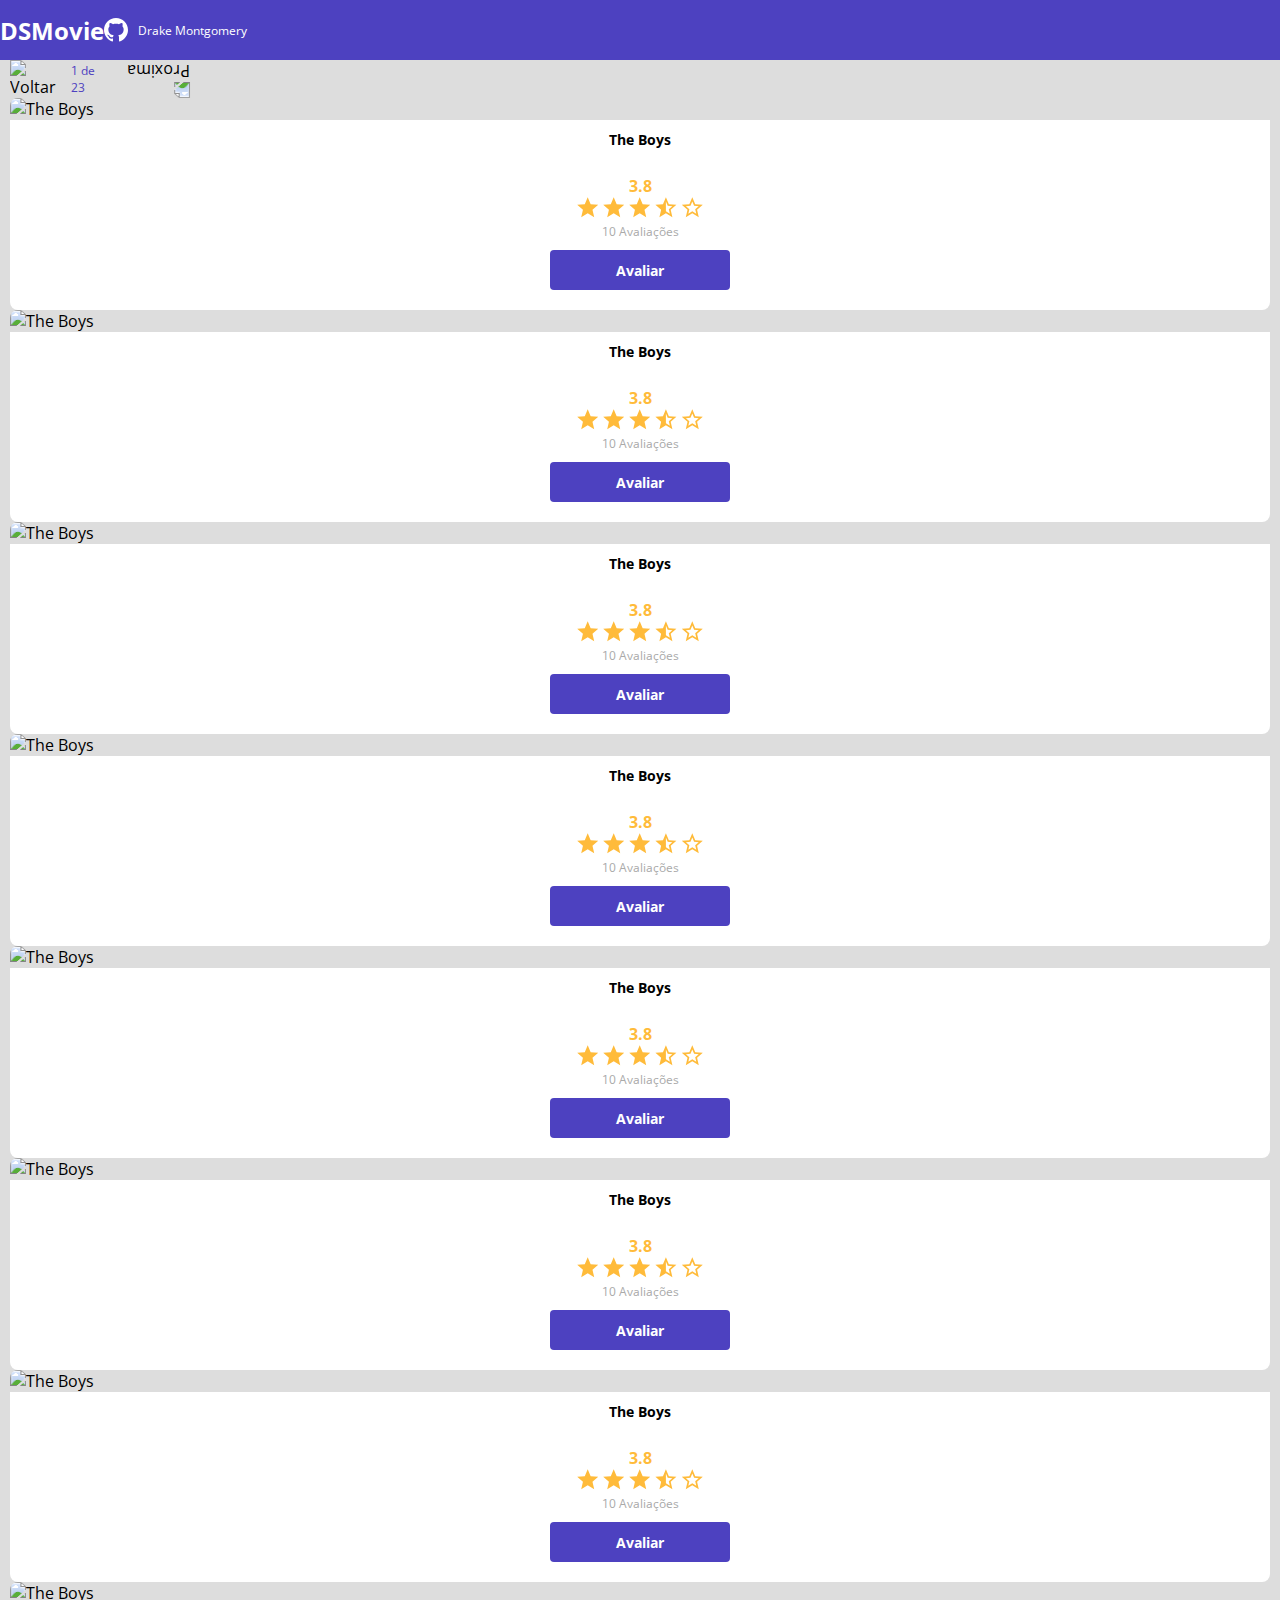
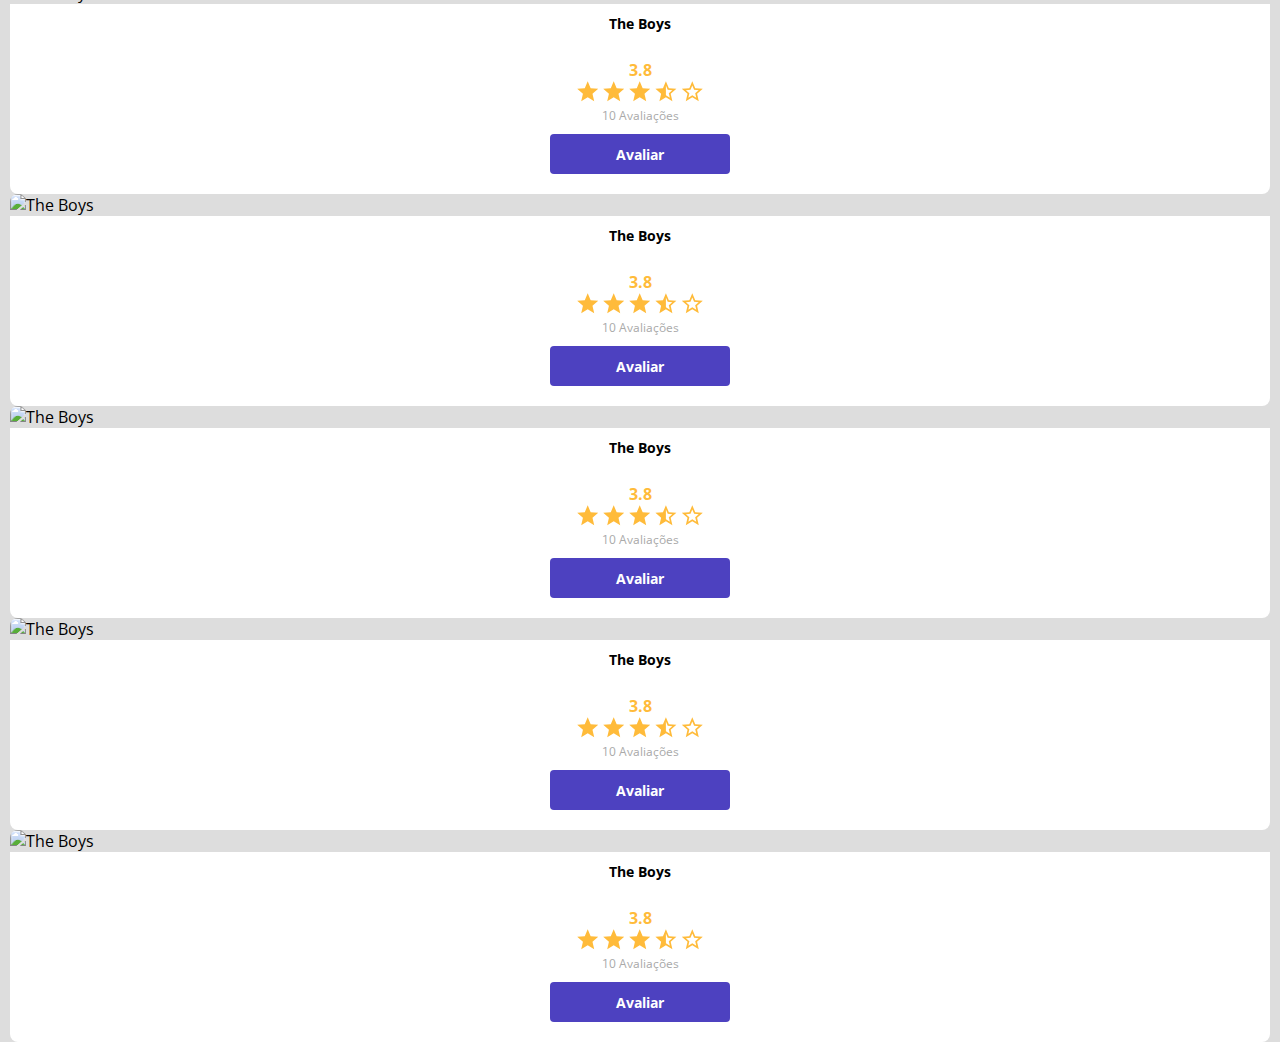
==== Index.html @ 647ed6e9 "Inicial Commit" ====
<!DOCTYPE html>
<html lang="pt-br">

<head>
    <meta charset="UTF-8">
    <meta http-equiv="X-UA-Compatible" content="IE=edge">
    <meta name="viewport" content="width=device-width, initial-scale=1.0">
    <link href="https://cdn.jsdelivr.net/npm/bootstrap@5.1.3/dist/css/bootstrap.min.css" rel="stylesheet"
        integrity="sha384-1BmE4kWBq78iYhFldvKuhfTAU6auU8tT94WrHftjDbrCEXSU1oBoqyl2QvZ6jIW3" crossorigin="anonymous">
    <link rel="stylesheet" href="styles.css" />
    <title>Catalogo de Filmes</title>
</head>

<body>
    <header>
        <nav class="container">
            <h1>DSMovie</h1>
            <div class="dsmovie-contact-container">
                <img src="img/Vector.svg" alt="Github icon" />
                <a href="https://github.com/Drake-Montgomery">Drake Montgomery</a>
            </div>
        </nav>
    </header>

    <main>
        <section id="dsmovie-card-list" class="container">
            <div class="dsmovie-pagination-container">
                <div class="dsmovie-pagination-box">
                    <bottom disable>
                        <img src="" alt="Voltar" />
                    </bottom>
                    <p>1 de 23</p>
                    <bottom>
                        <img src="" alt="Proxima" class="dsmovie-flip-horizontal">
                    </bottom>
                </div>
            </div>

            <div class="row">

                <div class="col-sm-6 col-lg-4 col-x1-3 mb-3">
                    <div class="dsmovie-card">
                        <img src="https://www.themoviedb.org/t/p/w533_and_h300_bestv2/mGVrXeIjyecj6TKmwPVpHlscEmw.jpg"
                            alt="The Boys" />
                        <div class="dsmovie-card-description">
                            <h3>The Boys</h3>
                            <div class="dsmovie-card-description-bottom">
                                <h4>3.8</h4>
                                <div>
                                    <img src="img/Full-star.svg" alt="full-star">
                                    <img src="img/Full-star.svg" alt="full-star">
                                    <img src="img/Full-star.svg" alt="full-star">
                                    <img src="img/Half-star.svg" alt="half-star">
                                    <img src="img/empty-star.svg" alt="empty-star">
                                </div>
                                <p>10 Avaliações</p>
                                <a class="dsmovie-btn" href="form.html">Avaliar</a>
                            </div>
                        </div>
                    </div>
                </div>
                
                <div class="col-sm-6 col-lg-4 col-x1-3 mb-3">
                    <div class="dsmovie-card">
                        <img src="https://www.themoviedb.org/t/p/w533_and_h300_bestv2/mGVrXeIjyecj6TKmwPVpHlscEmw.jpg"
                            alt="The Boys" />
                        <div class="dsmovie-card-description">
                            <h3>The Boys</h3>
                            <div class="dsmovie-card-description-bottom">
                                <h4>3.8</h4>
                                <div>
                                    <img src="img/Full-star.svg" alt="full-star">
                                    <img src="img/Full-star.svg" alt="full-star">
                                    <img src="img/Full-star.svg" alt="full-star">
                                    <img src="img/Half-star.svg" alt="half-star">
                                    <img src="img/empty-star.svg" alt="empty-star">
                                </div>
                                <p>10 Avaliações</p>
                                <a class="dsmovie-btn" href="form.html">Avaliar</a>
                            </div>
                        </div>
                    </div>
                </div>

                <div class="col-sm-6 col-lg-4 col-x1-3 mb-3">
                    <div class="dsmovie-card">
                        <img src="https://www.themoviedb.org/t/p/w533_and_h300_bestv2/mGVrXeIjyecj6TKmwPVpHlscEmw.jpg"
                            alt="The Boys" />
                        <div class="dsmovie-card-description">
                            <h3>The Boys</h3>
                            <div class="dsmovie-card-description-bottom">
                                <h4>3.8</h4>
                                <div>
                                    <img src="img/Full-star.svg" alt="full-star">
                                    <img src="img/Full-star.svg" alt="full-star">
                                    <img src="img/Full-star.svg" alt="full-star">
                                    <img src="img/Half-star.svg" alt="half-star">
                                    <img src="img/empty-star.svg" alt="empty-star">
                                </div>
                                <p>10 Avaliações</p>
                                <a class="dsmovie-btn" href="form.html">Avaliar</a>
                            </div>
                        </div>
                    </div>
                </div>

                <div class="col-sm-6 col-lg-4 col-x1-3 mb-3">
                    <div class="dsmovie-card">
                        <img src="https://www.themoviedb.org/t/p/w533_and_h300_bestv2/mGVrXeIjyecj6TKmwPVpHlscEmw.jpg"
                            alt="The Boys" />
                        <div class="dsmovie-card-description">
                            <h3>The Boys</h3>
                            <div class="dsmovie-card-description-bottom">
                                <h4>3.8</h4>
                                <div>
                                    <img src="img/Full-star.svg" alt="full-star">
                                    <img src="img/Full-star.svg" alt="full-star">
                                    <img src="img/Full-star.svg" alt="full-star">
                                    <img src="img/Half-star.svg" alt="half-star">
                                    <img src="img/empty-star.svg" alt="empty-star">
                                </div>
                                <p>10 Avaliações</p>
                                <a class="dsmovie-btn" href="form.html">Avaliar</a>
                            </div>
                        </div>
                    </div>
                </div>

                <div class="col-sm-6 col-lg-4 col-x1-3 mb-3">
                    <div class="dsmovie-card">
                        <img src="https://www.themoviedb.org/t/p/w533_and_h300_bestv2/mGVrXeIjyecj6TKmwPVpHlscEmw.jpg"
                            alt="The Boys" />
                        <div class="dsmovie-card-description">
                            <h3>The Boys</h3>
                            <div class="dsmovie-card-description-bottom">
                                <h4>3.8</h4>
                                <div>
                                    <img src="img/Full-star.svg" alt="full-star">
                                    <img src="img/Full-star.svg" alt="full-star">
                                    <img src="img/Full-star.svg" alt="full-star">
                                    <img src="img/Half-star.svg" alt="half-star">
                                    <img src="img/empty-star.svg" alt="empty-star">
                                </div>
                                <p>10 Avaliações</p>
                                <a class="dsmovie-btn" href="form.html">Avaliar</a>
                            </div>
                        </div>
                    </div>
                </div>

                <div class="col-sm-6 col-lg-4 col-x1-3 mb-3">
                    <div class="dsmovie-card">
                        <img src="https://www.themoviedb.org/t/p/w533_and_h300_bestv2/mGVrXeIjyecj6TKmwPVpHlscEmw.jpg"
                            alt="The Boys" />
                        <div class="dsmovie-card-description">
                            <h3>The Boys</h3>
                            <div class="dsmovie-card-description-bottom">
                                <h4>3.8</h4>
                                <div>
                                    <img src="img/Full-star.svg" alt="full-star">
                                    <img src="img/Full-star.svg" alt="full-star">
                                    <img src="img/Full-star.svg" alt="full-star">
                                    <img src="img/Half-star.svg" alt="half-star">
                                    <img src="img/empty-star.svg" alt="empty-star">
                                </div>
                                <p>10 Avaliações</p>
                                <a class="dsmovie-btn" href="form.html">Avaliar</a>
                            </div>
                        </div>
                    </div>
                </div>

                <div class="col-sm-6 col-lg-4 col-x1-3 mb-3">
                    <div class="dsmovie-card">
                        <img src="https://www.themoviedb.org/t/p/w533_and_h300_bestv2/mGVrXeIjyecj6TKmwPVpHlscEmw.jpg"
                            alt="The Boys" />
                        <div class="dsmovie-card-description">
                            <h3>The Boys</h3>
                            <div class="dsmovie-card-description-bottom">
                                <h4>3.8</h4>
                                <div>
                                    <img src="img/Full-star.svg" alt="full-star">
                                    <img src="img/Full-star.svg" alt="full-star">
                                    <img src="img/Full-star.svg" alt="full-star">
                                    <img src="img/Half-star.svg" alt="half-star">
                                    <img src="img/empty-star.svg" alt="empty-star">
                                </div>
                                <p>10 Avaliações</p>
                                <a class="dsmovie-btn" href="form.html">Avaliar</a>
                            </div>
                        </div>
                    </div>
                </div>

                <div class="col-sm-6 col-lg-4 col-x1-3 mb-3">
                    <div class="dsmovie-card">
                        <img src="https://www.themoviedb.org/t/p/w533_and_h300_bestv2/mGVrXeIjyecj6TKmwPVpHlscEmw.jpg"
                            alt="The Boys" />
                        <div class="dsmovie-card-description">
                            <h3>The Boys</h3>
                            <div class="dsmovie-card-description-bottom">
                                <h4>3.8</h4>
                                <div>
                                    <img src="img/Full-star.svg" alt="full-star">
                                    <img src="img/Full-star.svg" alt="full-star">
                                    <img src="img/Full-star.svg" alt="full-star">
                                    <img src="img/Half-star.svg" alt="half-star">
                                    <img src="img/empty-star.svg" alt="empty-star">
                                </div>
                                <p>10 Avaliações</p>
                                <a class="dsmovie-btn" href="form.html">Avaliar</a>
                            </div>
                        </div>
                    </div>
                </div>

                <div class="col-sm-6 col-lg-4 col-x1-3 mb-3">
                    <div class="dsmovie-card">
                        <img src="https://www.themoviedb.org/t/p/w533_and_h300_bestv2/mGVrXeIjyecj6TKmwPVpHlscEmw.jpg"
                            alt="The Boys" />
                        <div class="dsmovie-card-description">
                            <h3>The Boys</h3>
                            <div class="dsmovie-card-description-bottom">
                                <h4>3.8</h4>
                                <div>
                                    <img src="img/Full-star.svg" alt="full-star">
                                    <img src="img/Full-star.svg" alt="full-star">
                                    <img src="img/Full-star.svg" alt="full-star">
                                    <img src="img/Half-star.svg" alt="half-star">
                                    <img src="img/empty-star.svg" alt="empty-star">
                                </div>
                                <p>10 Avaliações</p>
                                <a class="dsmovie-btn" href="form.html">Avaliar</a>
                            </div>
                        </div>
                    </div>
                </div>

                <div class="col-sm-6 col-lg-4 col-x1-3 mb-3">
                    <div class="dsmovie-card">
                        <img src="https://www.themoviedb.org/t/p/w533_and_h300_bestv2/mGVrXeIjyecj6TKmwPVpHlscEmw.jpg"
                            alt="The Boys" />
                        <div class="dsmovie-card-description">
                            <h3>The Boys</h3>
                            <div class="dsmovie-card-description-bottom">
                                <h4>3.8</h4>
                                <div>
                                    <img src="img/Full-star.svg" alt="full-star">
                                    <img src="img/Full-star.svg" alt="full-star">
                                    <img src="img/Full-star.svg" alt="full-star">
                                    <img src="img/Half-star.svg" alt="half-star">
                                    <img src="img/empty-star.svg" alt="empty-star">
                                </div>
                                <p>10 Avaliações</p>
                                <a class="dsmovie-btn" href="form.html">Avaliar</a>
                            </div>
                        </div>
                    </div>
                </div>

                <div class="col-sm-6 col-lg-4 col-x1-3 mb-3">
                    <div class="dsmovie-card">
                        <img src="https://www.themoviedb.org/t/p/w533_and_h300_bestv2/mGVrXeIjyecj6TKmwPVpHlscEmw.jpg"
                            alt="The Boys" />
                        <div class="dsmovie-card-description">
                            <h3>The Boys</h3>
                            <div class="dsmovie-card-description-bottom">
                                <h4>3.8</h4>
                                <div>
                                    <img src="img/Full-star.svg" alt="full-star">
                                    <img src="img/Full-star.svg" alt="full-star">
                                    <img src="img/Full-star.svg" alt="full-star">
                                    <img src="img/Half-star.svg" alt="half-star">
                                    <img src="img/empty-star.svg" alt="empty-star">
                                </div>
                                <p>10 Avaliações</p>
                                <a class="dsmovie-btn" href="form.html">Avaliar</a>
                            </div>
                        </div>
                    </div>
                </div>

                <div class="col-sm-6 col-lg-4 col-x1-3 mb-3">
                    <div class="dsmovie-card">
                        <img src="https://www.themoviedb.org/t/p/w533_and_h300_bestv2/mGVrXeIjyecj6TKmwPVpHlscEmw.jpg"
                            alt="The Boys" />
                        <div class="dsmovie-card-description">
                            <h3>The Boys</h3>
                            <div class="dsmovie-card-description-bottom">
                                <h4>3.8</h4>
                                <div>
                                    <img src="img/Full-star.svg" alt="full-star">
                                    <img src="img/Full-star.svg" alt="full-star">
                                    <img src="img/Full-star.svg" alt="full-star">
                                    <img src="img/Half-star.svg" alt="half-star">
                                    <img src="img/empty-star.svg" alt="empty-star">
                                </div>
                                <p>10 Avaliações</p>
                                <a class="dsmovie-btn" href="form.html">Avaliar</a>
                            </div>
                        </div>
                    </div>
                </div>

            </div>
        </section>
    </main>
</body>

</html>

<!-- <!DOCTYPE html>
<html lang="pt-br">

<head>
    <meta charset="UTF-8">
    <meta http-equiv="X-UA-Compatible" content="IE=edge">
    <meta name="viewport" content="width=device-width, initial-scale=1.0">
    <title>OldMovies</title>

    <link href="https://cdn.jsdelivr.net/npm/bootstrap@5.0.2/dist/css/bootstrap.min.css" rel="stylesheet"
        integrity="sha384-EVSTQN3/azprG1Anm3QDgpJLIm9Nao0Yz1ztcQTwFspd3yD65VohhpuuCOmLASjC" crossorigin="anonymous">
    <link rel="stylesheet" href="styles.css">
</head>

<body>
    <header>
        <nav class="container">
            <h1>OldMovies</h1>
            <div class="oldmovie-contact-container">
                <img src="img/GitHubb.svg" alt="github">
                <a href="https://github.com/Lohanedv/OldMovies">/Lohanedv</a>
            </div>
        </nav>
    </header>
    <main>
        <section id="oldmovie-card-list" class="container">
            <div class="oldmovie-pagination-container">
                <div class = "oldmovie-pagination-box"> 
                    <button disabled="disabled"><img src="img/left-gray.svg" alt="Voltar"></button>
                    <p>1 de 23</p>
                    <button><img src="img/right.svg" alt="ir á frente"></button>  

                </div>
            </div>
            <div class="row">

                <div class="col-sm-6 col-lg-4 col-xl-3 mb-3">
                    <div class="oldmovie-card">
                        <img src="https://www.themoviedb.org/t/p/w533_and_h300_bestv2/tJRToZBfb52NhF6SMGAe0bWQc6z.jpg"
                            alt="Sociedade dos Poetas Mortos">
                        <div class="oldmovie-card-description">
                            <h3>Sociedade dos Poetas Mortos - 1989</h3>

                            <div class="oldmovie-card-description-bottom">
                                <h4>5.0</h4>
                                <div>
                                    <img src="img/Full-star.svg" alt="Star">
                                    <img src="img/Full-star.svg" alt="Star">
                                    <img src="img/Full-star.svg" alt="Star">
                                    <img src="img/Full-star.svg" alt="Star">
                                    <img src="img/Full-star.svg" alt="Star">
                                </div>
                                <p>100000 Avaliações</p>
                                <a class="oldmovie-btn" href="form.html">Avaliar</a>
                            </div>
                        </div>
                    </div>
                </div>
                <div class="col-sm-6 col-lg-4 col-xl-3 mb-3">
                    <div class="oldmovie-card">
                        <img src="https://www.themoviedb.org/t/p/w533_and_h300_bestv2/qdIMHd4sEfJSckfVJfKQvisL02a.jpg"
                            alt="Forest Gump">
                        <div class="oldmovie-card-description">
                            <h3>Forest Gump - O Contador de Históriad - 1994</h3>

                            <div class="oldmovie-card-description-bottom">
                                <h4>4.9</h4>
                                <div>
                                    <img src="img/Full-star.svg" alt="Star">
                                    <img src="img/Full-star.svg" alt="Star">
                                    <img src="img/Full-star.svg" alt="Star">
                                    <img src="img/Full-star.svg" alt="Star">
                                    <img src="img/Full-star.svg" alt="Star">
                                </div>
                                <p>876 Avaliações</p>
                                <a class="oldmovie-btn" href="form.html">Avaliar</a>
                            </div>
                        </div>
                    </div>
                </div>
                <div class="col-sm-6 col-lg-4 col-xl-3 mb-3">
                    <div class="oldmovie-card">
                        <img src="https://www.themoviedb.org/t/p/w533_and_h300_bestv2/l6hQWH9eDksNJNiXWYRkWqikOdu.jpg"
                            alt="Á Espera de um Milagre">
                        <div class="oldmovie-card-description">
                            <h3>Á Espera de um Milagre - 1999</h3>

                            <div class="oldmovie-card-description-bottom">
                                <h4>4.8</h4>
                                <div>
                                    <img src="img/Full-star.svg" alt="Star">
                                    <img src="img/Full-star.svg" alt="Star">
                                    <img src="img/Full-star.svg" alt="Star">
                                    <img src="img/Full-star.svg" alt="Star">
                                    <img src="img/Full-star.svg" alt="Star">
                                </div>
                                <p>10293 Avaliações</p>
                                <a class="oldmovie-btn" href="form.html">Avaliar</a>
                            </div>
                        </div>
                    </div>
                </div>

                <div class="col-sm-6 col-lg-4 col-xl-3 mb-3">
                    <div class="oldmovie-card">
                        <img src="https://www.themoviedb.org/t/p/w533_and_h300_bestv2/wPU78OPN4BYEgWYdXyg0phMee64.jpg"
                            alt="UM sonho de liberdade">
                        <div class="oldmovie-card-description">
                            <h3>Um sonho de liberdade - 1994</h3>

                            <div class="oldmovie-card-description-bottom">
                                <h4>4.8</h4>
                                <div>
                                    <img src="img/star-full.svg" alt="Star">
                                    <img src="img/star-full.svg" alt="Star">
                                    <img src="img/star-full.svg" alt="Star">
                                    <img src="img/star-half.svg" alt="Star">
                                    <img src="img/star-empty.svg" alt="Star">
                                </div>
                                <p>80 Avaliações</p>
                                <a class="oldmovie-btn" href="form.html">Avaliar</a>
                            </div>

                        </div>
                    </div>
                </div>
                <div class="col-sm-6 col-lg-4 col-xl-3 mb-3">
                    <div class="oldmovie-card">
                        <img src="https://www.themoviedb.org/t/p/w533_and_h300_bestv2/rvRGFevvZK48onX0PYI1eQLbuJd.jpg"
                            alt="Os Imperdoáveis">
                        <div class="oldmovie-card-description">
                            <h3>Os Imperdoáveis - 1992</h3>

                            <div class="oldmovie-card-description-bottom">
                                <h4>4.5</h4>
                                <div>
                                    <img src="img/star-full.svg" alt="Star">
                                    <img src="img/star-full.svg" alt="Star">
                                    <img src="img/star-full.svg" alt="Star">
                                    <img src="img/star-half.svg" alt="Star">
                                    <img src="img/star-empty.svg" alt="Star">
                                </div>
                                <p>329 Avaliações</p>
                                <a class="oldmovie-btn" href="form.html">Avaliar</a>
                            </div>
                        </div>
                    </div>
                </div>

                <div class="col-sm-6 col-lg-4 col-xl-3 mb-3">
                    <div class="oldmovie-card">
                        <img src="https://www.themoviedb.org/t/p/w533_and_h300_bestv2/loRmRzQXZeqG78TqZuyvSlEQfZb.jpg"
                            alt="A Lista de Schindler">
                        <div class="oldmovie-card-description">
                            <h3>A Lista de Schindler - 1993</h3>

                            <div class="oldmovie-card-description-bottom">
                                <h4>4.2</h4>
                                <div>
                                    <img src="img/star-full.svg" alt="Star">
                                    <img src="img/star-full.svg" alt="Star">
                                    <img src="img/star-full.svg" alt="Star">
                                    <img src="img/star-half.svg" alt="Star">
                                    <img src="img/star-empty.svg" alt="Star">
                                </div>
                                <p>1000 Avaliações</p>
                                <a class="oldmovie-btn" href="form.html">Avaliar</a>
                            </div>

                        </div>
                    </div>
                </div>
                <div class="col-sm-6 col-lg-4 col-xl-3 mb-3">
                    <div class="oldmovie-card">
                        <img src="https://www.themoviedb.org/t/p/w533_and_h300_bestv2/dMZxEdrWIzUmUoOz2zvmFuutbj7.jpg"
                            alt="Guerra nas Estrelas">
                        <div class="oldmovie-card-description">
                            <h3>Star Wars: O Império Contra-Ataca - 1980</h3>

                            <div class="oldmovie-card-description-bottom">
                                <h4>3.9</h4>
                                <div>
                                    <img src="img/star-full.svg" alt="Star">
                                    <img src="img/star-full.svg" alt="Star">
                                    <img src="img/star-half.svg" alt="Star">
                                    <img src="img/star-empty.svg" alt="Star">
                                    <img src="img/star-empty.svg" alt="Star">
                                </div>
                                <p>9999 Avaliações</p>
                                <a class="oldmovie-btn" href="form.html">Avaliar</a>
                            </div>
                        </div>
                    </div>
                </div>
                <div class="col-sm-6 col-lg-4 col-xl-3 mb-3">
                    <div class="oldmovie-card">
                        <img src="https://www.themoviedb.org/t/p/w533_and_h300_bestv2/rr7E0NoGKxvbkb89eR1GwfoYjpA.jpg"
                            alt="Clube da Luta">
                        <div class="oldmovie-card-description">
                            <h3>Clube da Luta - 1999</h3>

                            <div class="oldmovie-card-description-bottom">
                                <h4>3.8</h4>
                                <div>
                                    <img src="img/star-full.svg" alt="Star">
                                    <img src="img/star-full.svg" alt="Star">
                                    <img src="img/star-half.svg" alt="Star">
                                    <img src="img/star-empty.svg" alt="Star">
                                    <img src="img/star-empty.svg" alt="Star">
                                </div>
                                <p>10000 Avaliações</p>
                                <a class="oldmovie-btn" href="form.html">Avaliar</a>
                            </div>
                        </div>
                    </div>
                </div>
                <div class="col-sm-6 col-lg-4 col-xl-3 mb-3">
                    <div class="oldmovie-card">
                        <img src="https://www.themoviedb.org/t/p/w533_and_h300_bestv2/6aNKD81RHR1DqUUa8kOZ1TBY1Lp.jpg"
                            alt="A Vida é Bela">
                        <div class="oldmovie-card-description">
                            <h3>A Vida é Bela - 1997</h3>

                            <div class="oldmovie-card-description-bottom">
                                <h4>3.8</h4>
                                <div>
                                    <img src="img/star-full.svg" alt="Star">
                                    <img src="img/star-full.svg" alt="Star">
                                    <img src="img/star-half.svg" alt="Star">
                                    <img src="img/star-empty.svg" alt="Star">
                                    <img src="img/star-empty.svg" alt="Star">
                                </div>
                                <p>632 Avaliações</p>
                                <a class="oldmovie-btn" href="form.html">Avaliar</a>
                            </div>
                        </div>
                    </div>
                </div>
                <div class="col-sm-6 col-lg-4 col-xl-3 mb-3">
                    <div class="oldmovie-card">
                        <img src="https://www.themoviedb.org/t/p/w533_and_h300_bestv2/zoVeIgKzGJzpdG6Gwnr7iOYfIMU.jpg"
                            alt="Cinema Paradiso">
                        <div class="oldmovie-card-description">
                            <h3>Cinema Paradiso - 1988</h3>

                            <div class="oldmovie-card-description-bottom">
                                <h4>3.8</h4>
                                <div>
                                    <img src="img/star-full.svg" alt="Star">
                                    <img src="img/star-full.svg" alt="Star">
                                    <img src="img/star-half.svg" alt="Star">
                                    <img src="img/star-empty.svg" alt="Star">
                                    <img src="img/star-empty.svg" alt="Star">
                                </div>
                                <p>482 Avaliações</p>
                                <a class="oldmovie-btn" href="form.html">Avaliar</a>
                            </div>
                        </div>
                    </div>
                </div> 
                <div class="col-sm-6 col-lg-4 col-xl-3 mb-3">
                    <div class="oldmovie-card">
                        <img src="https://www.themoviedb.org/t/p/w533_and_h300_bestv2/3KwAmIKMaDcBMonF5wmyNTL0SR6.jpg"
                            alt="Um estranho no ninho">
                        <div class="oldmovie-card-description">
                            <h3>Um estranho no ninho - 1975</h3>

                            <div class="oldmovie-card-description-bottom">
                                <h4>3.1</h4>
                                <div>
                                    <img src="img/star-full.svg" alt="Star">
                                    <img src="img/star-half.svg" alt="Star">
                                    <img src="img/star-empty.svg" alt="Star">
                                    <img src="img/star-empty.svg" alt="Star">
                                    <img src="img/star-empty.svg" alt="Star">
                                </div>
                                <p>387 Avaliações</p>
                                <a class="oldmovie-btn" href="form.html">Avaliar</a>
                            </div>
                        </div>
                    </div>
                </div>
                <div class="col-sm-6 col-lg-4 col-xl-3 mb-3">
                    <div class="oldmovie-card">
                        <img src="https://www.themoviedb.org/t/p/w533_and_h300_bestv2/6yrbWzzrPp7pwz6zHdifspJk8t3.jpg"
                            alt="Stalker">
                        <div class="oldmovie-card-description">
                            <h3>Stalker - 1979</h3>

                            <div class="oldmovie-card-description-bottom">
                                <h4>3.1</h4>
                                <div>
                                    <img src="img/star-full.svg" alt="Star">
                                    <img src="img/star-half.svg" alt="Star">
                                    <img src="img/star-empty.svg" alt="Star">
                                    <img src="img/star-empty.svg" alt="Star">
                                    <img src="img/star-empty.svg" alt="Star">
                                </div>
                                <p>200 Avaliações</p>
                                <a class="oldmovie-btn" href="form.html">Avaliar</a>
                            </div>
                        </div>
                    </div>
                </div>    
            </div>
        </section>
    </main>
    </div>
</body>

</html>
---- styles.css ----
@import url('https://fonts.googleapis.com/css2?family=Open+Sans:wght@300;400;700&display=swap');

:root {
    --bg-gray: #ddd;
    --text-gray: #4a4a4a;
    --color-primary: #4D41C0;
    --white: #fff;
    --text-light-gray: #aaa;
    --star-yellow: #FFBB3A;
}

* {
    margin: 0;
    font-family: 'Open Sans', sans-serif;
    box-sizing: border-box;
}

h1, h2, h3, h4, h5, h6 {
    margin: 0;
}

html, body {
    background: var(--bg-gray);
}

header {
    background-color: var(--color-primary);
    color: var(--white);
    height:60px;
    display: flex;
    align-items: center;
}

nav {
    display: flex;
    align-items: center;
    justify-content:space-between;
}

nav h1 {
    font-size: 24px;
    font-weight: 700;
}

nav a {
    font-size: 12px;
    font-weight: 400;
}

a, a:hover {
    text-decoration: none;
    color: unset;
}

.dsmovie-contact-container {
    display: flex;
    align-items: center;
}

.dsmovie-contact-container img {
    margin-right: 10px;
}

#dsmovie-card-list {
    padding : 0 10px;
}

.dsmovie-card {
    width: 100%;
}

.dsmovie-card img {
    width: 100%;
    border-radius: 8px 8px 0 0;
}

.dsmovie-card-description {
    background-color: var(--white);
    padding: 10px 20px 20px 20px;
    display: flex;
    flex-direction: column;
    align-items: center;
    justify-content: space-between;
    border-radius: 0 0 8px 8px;
    height: 190px;
}

.dsmovie-card-description h3 {
    background-color: var(--white);
    font-size: 14px;
    font-weight: 700;
    margin-bottom: 10px;
    text-align: center;
}

.dsmovie-card-description-bottom {
    display: flex;
    flex-direction: column;
    align-items: center;
}

.dsmovie-card-description-bottom h4 {
    font-size: 16px;
    font-weight: 700;
    color: var(--star-yellow);
}

.dsmovie-card-description-bottom img {
    width: 22px;
}

.dsmovie-card-description p {
    font-size: 12px;
    font-weight: 400;
    color: var(--text-light-gray);
    margin-bottom: 10px;
}

.dsmovie-btn, .dsmovie-btn:hover {
    width: 180px;
    height: 40px;
    background-color: var(--color-primary);
    color: var(--white);
    font-size: 14px;
    font-weight: 700;
    display: flex;
    align-items: center;
    justify-content: center;
    border-radius: 4px;
    border: 0;
}

.dsmovie-form-container {
    padding: 40px 0;
    max-width: 480px;
}

.dsmovie-form-description{
    background-color: var(--white);
    padding: 20px;
    display: flex;
    flex-direction: column;
    align-items: center;
    border-radius: 0 0 8px 8px;
}

.dsmovie-form {
    width: 100%;
}

.dsmovie-form-description h3 {
    font-size: 13px;
    font-weight: 700;
    margin-bottom: 20px;
}

.dsmovie-form-group {
    margin-bottom: 20px;
}

.dsmovie-form-group-label {
    font-size: 12px;
    color: var(--text-light-gray);
}

.dsmovie-form-brn-container {
    height: 100px;
    display: flex;
    flex-direction: column;
    align-items: center;
    justify-content: space-between;
}

.dsmovie-pagination-box {
    width: 180px;
    display: flex;
    justify-content: space-between;
    align-items: center;
}

.dsmovie-pagination-box p {
    margin: 0;
    font-size: 12px;
    color: var(--color-primary);
    font-weight: 400;
}

.dsmovie-pagination-box button {
    width: 40px;
    height: 40px;
    border: 1px solid var(--color-primary);
    border-radius: 4px;
    background-color: var(--white);
    display: flex;
    justify-content: center;
    align-items: center;
}

.dsmovie-pagination-box butto img {
    filter: brightness(0) saturate(100%) invert(22%) sepia(29%) saturate(5247%) hue-rotate(235deg) brightness(101%) contrast(89%);
}

.dsmovie-pagination-box button:disabled {
    border: 1px solid var(--text-light-gray);
}

.dsmovie-pagination-box button:disabled img {
    filter: unset;
}

.dsmovie-flip-horizontal {
    transform: rotate(180deg);
}

/* meu Css acima */

/* Lohane's CSS abaixo */

/* @import url('https://fonts.googleapis.com/css2? family= Open+Sans:wght@300;400;700 & display=swap');

:root {
    --br-gray: #ddd;
    --color-primary: #4D41C0;
    --white: #fff;
    --text-gray: #4A4A4A;
    --text-light-gray: #aaa;
    --star-yellow: #ffbb3a;
}
* {
    box-sizing: border-box;
    font-family: 'Open Sans' , sans-serif;
}
html, body {
    background-color: var(--br-gray);
    
}
h1, h2, h3, h4m h5, h6 {
    margin: 0;
}
header {
    background-color: var(--color-primary);
    color: var(--white);
    height: 60px;
    display: flex;
    align-items: center;
}
nav {
    display:flex;
    align-items: center;
    justify-content: space-between;
}
nav h1{
    font-size: 24px;
    font-weight: 700;
}
nav a{
    font-size: 12px;
    font-weight: 400;
}
a, a:hover { 
    text-decoration: none;
    color: unset;
}
.oldmovie-contact-container {
    display: flex;
    align-items: center;
}
.oldmovie-contact-container img {
    margin-right: 10px;
}
#oldmovie-card-list{
    padding: 0 10px;
}
.oldmovie-card {
    width: 100%;
}
.oldmovie-card img {
    width: 100%;
    border-radius: 8px 8px 0 0;
}
.oldmovie-card-description {
    background-color: var(--white);
    padding: 10px 20px 10px 20px;
    display: flex;
    flex-direction: column;
    align-items: center;
    justify-content: space-between;
    border-radius: 0 0 8px 8px;
    height: 190px;
}
.oldmovie-card-description h3 {
    background-color: var(--white);
    font-size: 14px;
    font-weight: 700;
    margin-bottom: 10px;
    text-align: center;
}
.oldmovie-card-description-bottom {
    display:flex;
    flex-direction: column;
    align-items: center;
}
.oldmovie-card-description-bottom h4 {
    font-size:16px;
    font-weight: 700;
    color: var(--star-yellow);
}
.oldmovie-card-description-bottom p {
    font-size: 16px;
    font-weight: 400;
    color: var(--text-light-gray);
    margin-bottom: 10px;
}
.oldmovie-card-description-bottom img {
    width: 22px;
    
}
.oldmovie-btn, .oldmovie-btn:hover {
    width: 180px;
    height:40px;
    background-color: var(--color-primary);
    color: var(--white);
    font-size: 14px;
    font-weight: 700;
    display: flex;
    align-items: center;
    justify-content: center;
    border-radius: 4px;
    border: 0;
}
.oldmovie-form-container {

    padding: 40px 0;
    max-width: 480px;

}
.oldmovie-form-description{
    background-color: var(--white);
    padding: 20px;
    display: flex;
    flex-direction: column;
    align-items: center;
    border-radius: 0 0 8px 8px;

}
.oldmovie-form {
    width: 100%;
}
.oldmovie-form-description h3{
    font-size: 13px;
    font-weight: 700;
    margin-bottom: 20px;
}
.oldmovie-form-group{
    margin-bottom: 20px;
}
.oldmovie-form-group label{
    font-size:12px;
    color: var(--text-light-gray);
}
.oldmovie-form-btn-container{
    height:100px;
    display: flex;
    flex-direction: column;
    align-items: center;
    justify-content: space-between;
}
.oldmovie-pagination-container{
    padding: 15px 0;
    display: flex;
    justify-content: center;
}
.oldmovie-pagination-box{
    width: 180px;
    display: flex;
    justify-content: space-between;
    align-items: center;
}
.oldmovie-pagination-box p{
    margin: 0;
    font-size: 12px;
    font-weight: 400;
    color: var(--color-primary);
}
.oldmovie-pagination-box button{
    width: 40px;
    height: 40px;
    border: 1px solid var(--color-primary);
    border-radius: 4px;
    background-color: var(--white);
    display: flex;
    justify-content: center;
    align-items: center;
}
.oldmovie-pagination-box button img {
    filter: bringhtness(0) saturate(100%) invert(22%) sepia(29%) saturate(5247%) hue-rotate(235deg) bringhtness(101%) contrat(89%);
}

.oldmovie-pagination-box button:disabled{
    border: 1px solid var(--text-light-gray);

} */
---- styles.css ----
@import url('https://fonts.googleapis.com/css2?family=Open+Sans:wght@300;400;700&display=swap');

:root {
    --bg-gray: #ddd;
    --text-gray: #4a4a4a;
    --color-primary: #4D41C0;
    --white: #fff;
    --text-light-gray: #aaa;
    --star-yellow: #FFBB3A;
}

* {
    margin: 0;
    font-family: 'Open Sans', sans-serif;
    box-sizing: border-box;
}

h1, h2, h3, h4, h5, h6 {
    margin: 0;
}

html, body {
    background: var(--bg-gray);
}

header {
    background-color: var(--color-primary);
    color: var(--white);
    height:60px;
    display: flex;
    align-items: center;
}

nav {
    display: flex;
    align-items: center;
    justify-content:space-between;
}

nav h1 {
    font-size: 24px;
    font-weight: 700;
}

nav a {
    font-size: 12px;
    font-weight: 400;
}

a, a:hover {
    text-decoration: none;
    color: unset;
}

.dsmovie-contact-container {
    display: flex;
    align-items: center;
}

.dsmovie-contact-container img {
    margin-right: 10px;
}

#dsmovie-card-list {
    padding : 0 10px;
}

.dsmovie-card {
    width: 100%;
}

.dsmovie-card img {
    width: 100%;
    border-radius: 8px 8px 0 0;
}

.dsmovie-card-description {
    background-color: var(--white);
    padding: 10px 20px 20px 20px;
    display: flex;
    flex-direction: column;
    align-items: center;
    justify-content: space-between;
    border-radius: 0 0 8px 8px;
    height: 190px;
}

.dsmovie-card-description h3 {
    background-color: var(--white);
    font-size: 14px;
    font-weight: 700;
    margin-bottom: 10px;
    text-align: center;
}

.dsmovie-card-description-bottom {
    display: flex;
    flex-direction: column;
    align-items: center;
}

.dsmovie-card-description-bottom h4 {
    font-size: 16px;
    font-weight: 700;
    color: var(--star-yellow);
}

.dsmovie-card-description-bottom img {
    width: 22px;
}

.dsmovie-card-description p {
    font-size: 12px;
    font-weight: 400;
    color: var(--text-light-gray);
    margin-bottom: 10px;
}

.dsmovie-btn, .dsmovie-btn:hover {
    width: 180px;
    height: 40px;
    background-color: var(--color-primary);
    color: var(--white);
    font-size: 14px;
    font-weight: 700;
    display: flex;
    align-items: center;
    justify-content: center;
    border-radius: 4px;
    border: 0;
}

.dsmovie-form-container {
    padding: 40px 0;
    max-width: 480px;
}

.dsmovie-form-description{
    background-color: var(--white);
    padding: 20px;
    display: flex;
    flex-direction: column;
    align-items: center;
    border-radius: 0 0 8px 8px;
}

.dsmovie-form {
    width: 100%;
}

.dsmovie-form-description h3 {
    font-size: 13px;
    font-weight: 700;
    margin-bottom: 20px;
}

.dsmovie-form-group {
    margin-bottom: 20px;
}

.dsmovie-form-group-label {
    font-size: 12px;
    color: var(--text-light-gray);
}

.dsmovie-form-brn-container {
    height: 100px;
    display: flex;
    flex-direction: column;
    align-items: center;
    justify-content: space-between;
}

.dsmovie-pagination-box {
    width: 180px;
    display: flex;
    justify-content: space-between;
    align-items: center;
}

.dsmovie-pagination-box p {
    margin: 0;
    font-size: 12px;
    color: var(--color-primary);
    font-weight: 400;
}

.dsmovie-pagination-box button {
    width: 40px;
    height: 40px;
    border: 1px solid var(--color-primary);
    border-radius: 4px;
    background-color: var(--white);
    display: flex;
    justify-content: center;
    align-items: center;
}

.dsmovie-pagination-box butto img {
    filter: brightness(0) saturate(100%) invert(22%) sepia(29%) saturate(5247%) hue-rotate(235deg) brightness(101%) contrast(89%);
}

.dsmovie-pagination-box button:disabled {
    border: 1px solid var(--text-light-gray);
}

.dsmovie-pagination-box button:disabled img {
    filter: unset;
}

.dsmovie-flip-horizontal {
    transform: rotate(180deg);
}

/* meu Css acima */

/* Lohane's CSS abaixo */

/* @import url('https://fonts.googleapis.com/css2? family= Open+Sans:wght@300;400;700 & display=swap');

:root {
    --br-gray: #ddd;
    --color-primary: #4D41C0;
    --white: #fff;
    --text-gray: #4A4A4A;
    --text-light-gray: #aaa;
    --star-yellow: #ffbb3a;
}
* {
    box-sizing: border-box;
    font-family: 'Open Sans' , sans-serif;
}
html, body {
    background-color: var(--br-gray);
    
}
h1, h2, h3, h4m h5, h6 {
    margin: 0;
}
header {
    background-color: var(--color-primary);
    color: var(--white);
    height: 60px;
    display: flex;
    align-items: center;
}
nav {
    display:flex;
    align-items: center;
    justify-content: space-between;
}
nav h1{
    font-size: 24px;
    font-weight: 700;
}
nav a{
    font-size: 12px;
    font-weight: 400;
}
a, a:hover { 
    text-decoration: none;
    color: unset;
}
.oldmovie-contact-container {
    display: flex;
    align-items: center;
}
.oldmovie-contact-container img {
    margin-right: 10px;
}
#oldmovie-card-list{
    padding: 0 10px;
}
.oldmovie-card {
    width: 100%;
}
.oldmovie-card img {
    width: 100%;
    border-radius: 8px 8px 0 0;
}
.oldmovie-card-description {
    background-color: var(--white);
    padding: 10px 20px 10px 20px;
    display: flex;
    flex-direction: column;
    align-items: center;
    justify-content: space-between;
    border-radius: 0 0 8px 8px;
    height: 190px;
}
.oldmovie-card-description h3 {
    background-color: var(--white);
    font-size: 14px;
    font-weight: 700;
    margin-bottom: 10px;
    text-align: center;
}
.oldmovie-card-description-bottom {
    display:flex;
    flex-direction: column;
    align-items: center;
}
.oldmovie-card-description-bottom h4 {
    font-size:16px;
    font-weight: 700;
    color: var(--star-yellow);
}
.oldmovie-card-description-bottom p {
    font-size: 16px;
    font-weight: 400;
    color: var(--text-light-gray);
    margin-bottom: 10px;
}
.oldmovie-card-description-bottom img {
    width: 22px;
    
}
.oldmovie-btn, .oldmovie-btn:hover {
    width: 180px;
    height:40px;
    background-color: var(--color-primary);
    color: var(--white);
    font-size: 14px;
    font-weight: 700;
    display: flex;
    align-items: center;
    justify-content: center;
    border-radius: 4px;
    border: 0;
}
.oldmovie-form-container {

    padding: 40px 0;
    max-width: 480px;

}
.oldmovie-form-description{
    background-color: var(--white);
    padding: 20px;
    display: flex;
    flex-direction: column;
    align-items: center;
    border-radius: 0 0 8px 8px;

}
.oldmovie-form {
    width: 100%;
}
.oldmovie-form-description h3{
    font-size: 13px;
    font-weight: 700;
    margin-bottom: 20px;
}
.oldmovie-form-group{
    margin-bottom: 20px;
}
.oldmovie-form-group label{
    font-size:12px;
    color: var(--text-light-gray);
}
.oldmovie-form-btn-container{
    height:100px;
    display: flex;
    flex-direction: column;
    align-items: center;
    justify-content: space-between;
}
.oldmovie-pagination-container{
    padding: 15px 0;
    display: flex;
    justify-content: center;
}
.oldmovie-pagination-box{
    width: 180px;
    display: flex;
    justify-content: space-between;
    align-items: center;
}
.oldmovie-pagination-box p{
    margin: 0;
    font-size: 12px;
    font-weight: 400;
    color: var(--color-primary);
}
.oldmovie-pagination-box button{
    width: 40px;
    height: 40px;
    border: 1px solid var(--color-primary);
    border-radius: 4px;
    background-color: var(--white);
    display: flex;
    justify-content: center;
    align-items: center;
}
.oldmovie-pagination-box button img {
    filter: bringhtness(0) saturate(100%) invert(22%) sepia(29%) saturate(5247%) hue-rotate(235deg) bringhtness(101%) contrat(89%);
}

.oldmovie-pagination-box button:disabled{
    border: 1px solid var(--text-light-gray);

} */
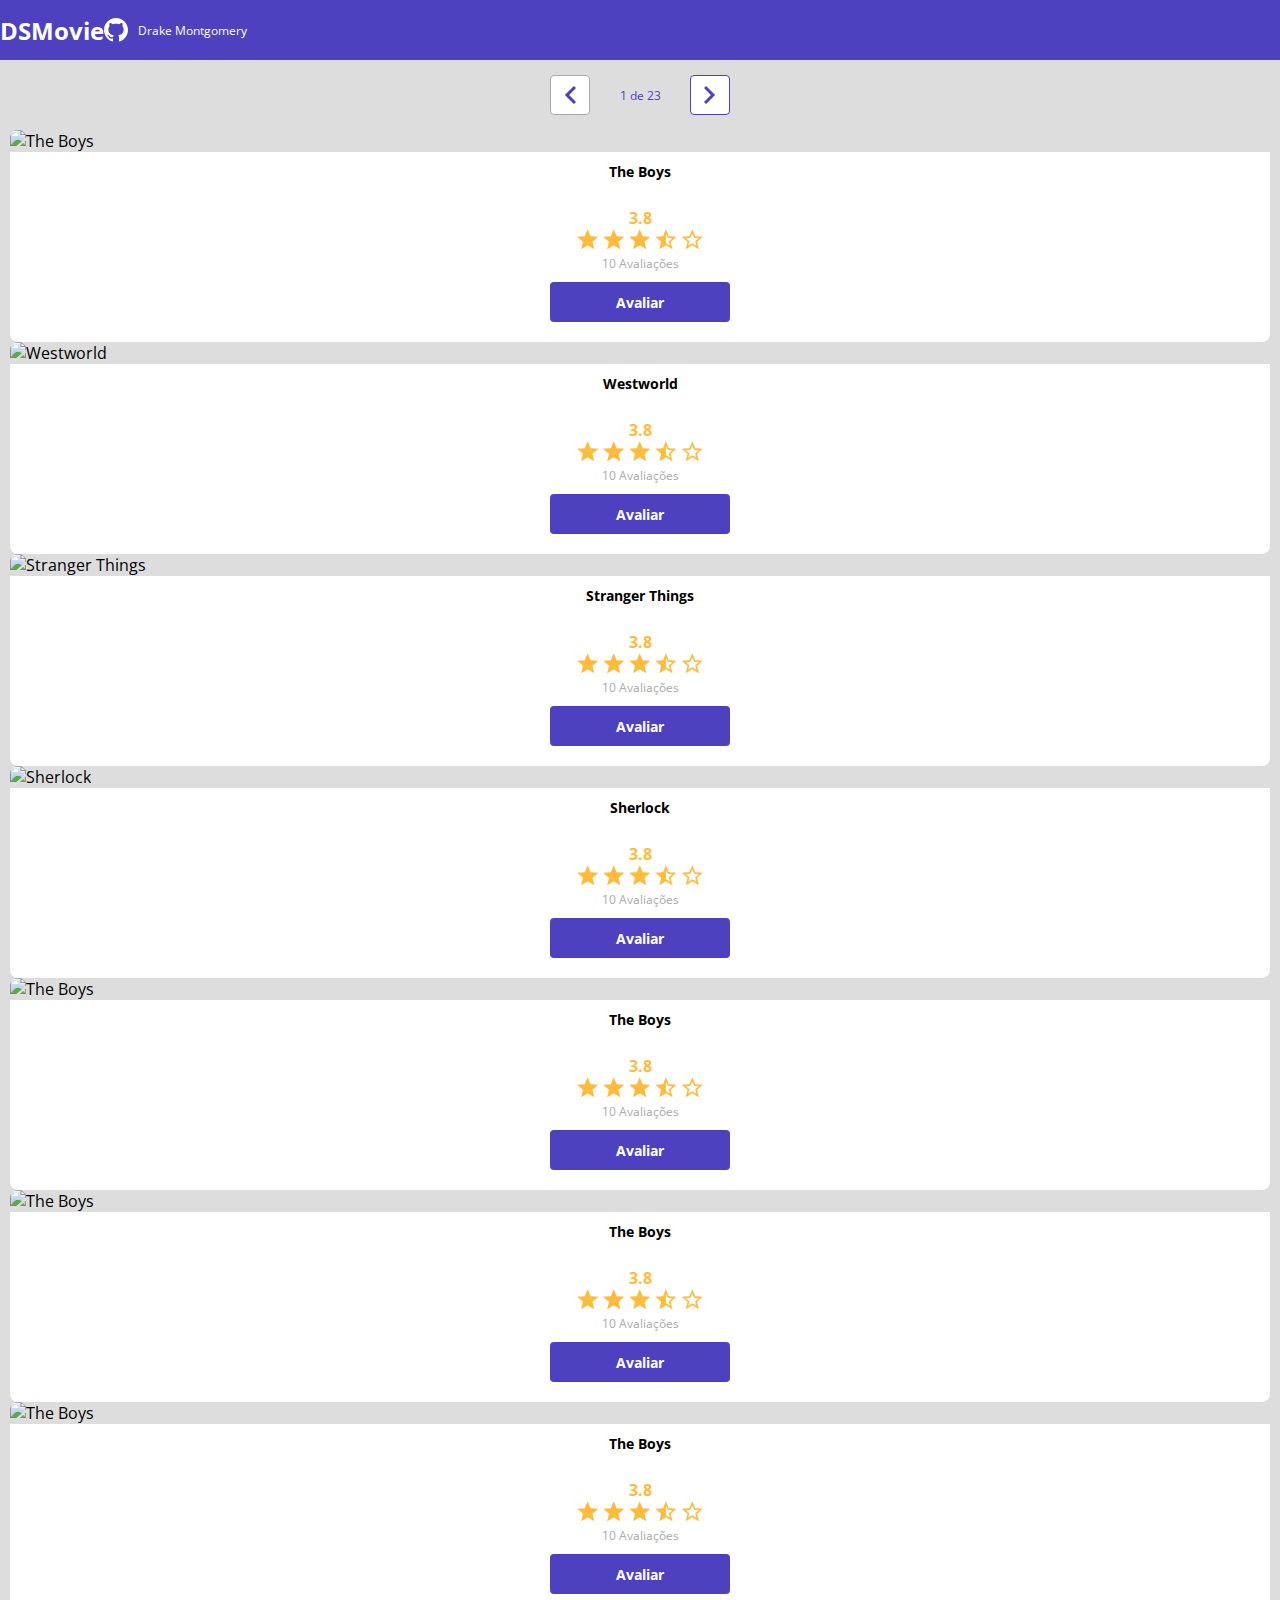
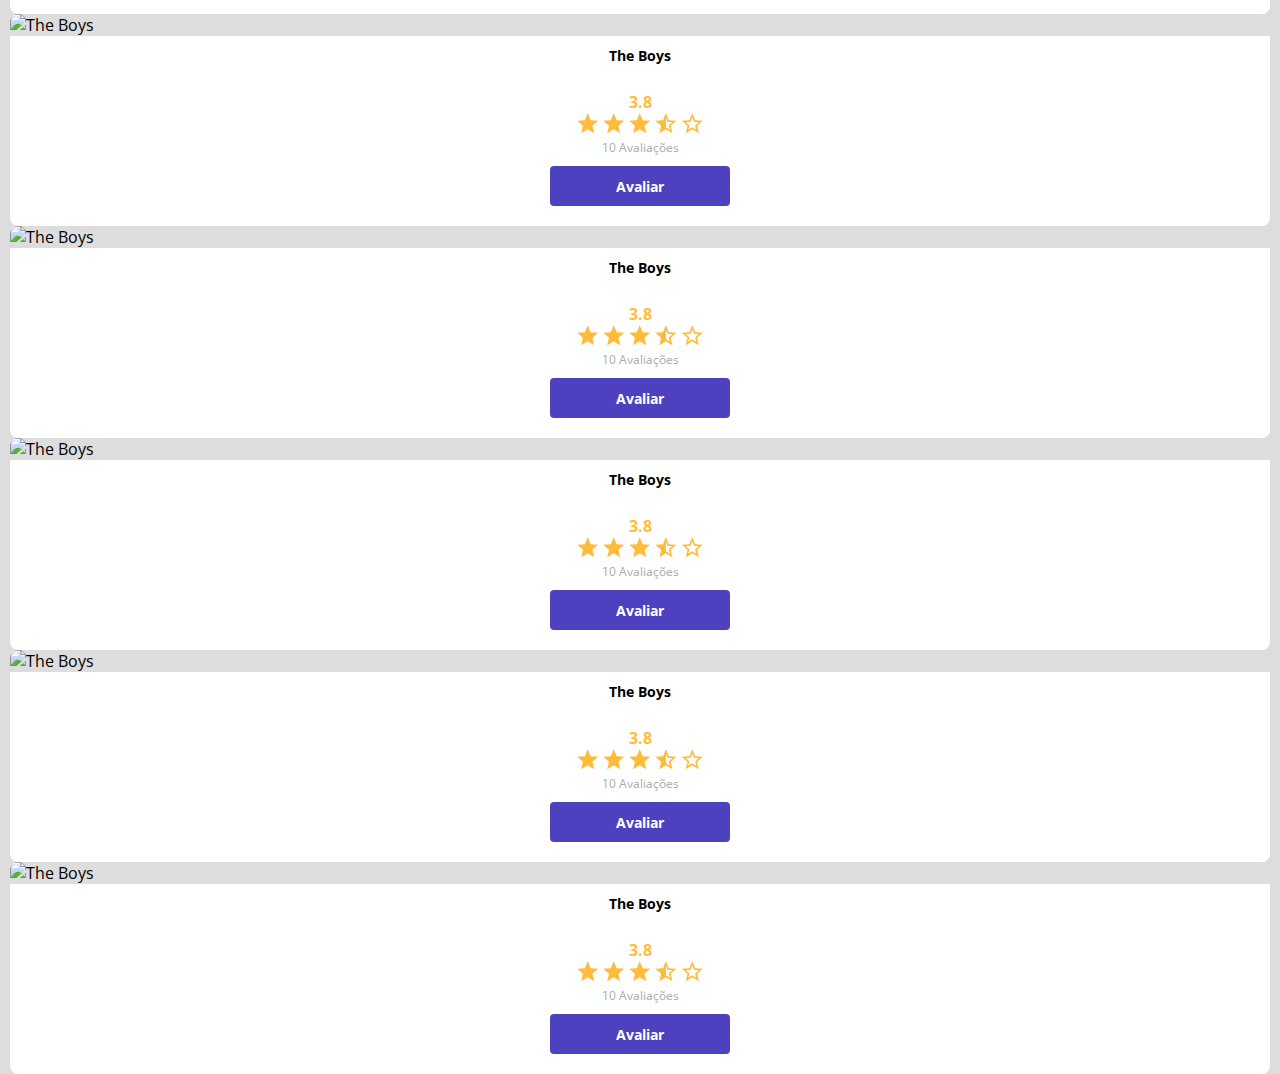
==== commit 0caa4ce2: "Componente de paginação" ====
--- a/Index.html
+++ b/Index.html
@@ -16,7 +16,7 @@
         <nav class="container">
             <h1>DSMovie</h1>
             <div class="dsmovie-contact-container">
-                <img src="img/Vector.svg" alt="Github icon" />
+                <img src="img/Github.svg" alt="Github icon" />
                 <a href="https://github.com/Drake-Montgomery">Drake Montgomery</a>
             </div>
         </nav>
@@ -26,13 +26,13 @@
         <section id="dsmovie-card-list" class="container">
             <div class="dsmovie-pagination-container">
                 <div class="dsmovie-pagination-box">
-                    <bottom disable>
-                        <img src="" alt="Voltar" />
-                    </bottom>
+                    <button disabled>
+                        <img src="img/right.svg" alt="Voltar" class="dsmovie-flip-horizontal" />
+                    </button>
                     <p>1 de 23</p>
-                    <bottom>
-                        <img src="" alt="Proxima" class="dsmovie-flip-horizontal">
-                    </bottom>
+                    <button >
+                        <img src="img/right.svg" alt="Proxima">
+                    </button>
                 </div>
             </div>
 
@@ -59,57 +59,57 @@
                         </div>
                     </div>
                 </div>
-                
-                <div class="col-sm-6 col-lg-4 col-x1-3 mb-3">
-                    <div class="dsmovie-card">
-                        <img src="https://www.themoviedb.org/t/p/w533_and_h300_bestv2/mGVrXeIjyecj6TKmwPVpHlscEmw.jpg"
-                            alt="The Boys" />
-                        <div class="dsmovie-card-description">
-                            <h3>The Boys</h3>
-                            <div class="dsmovie-card-description-bottom">
-                                <h4>3.8</h4>
-                                <div>
-                                    <img src="img/Full-star.svg" alt="full-star">
-                                    <img src="img/Full-star.svg" alt="full-star">
-                                    <img src="img/Full-star.svg" alt="full-star">
-                                    <img src="img/Half-star.svg" alt="half-star">
-                                    <img src="img/empty-star.svg" alt="empty-star">
-                                </div>
-                                <p>10 Avaliações</p>
-                                <a class="dsmovie-btn" href="form.html">Avaliar</a>
-                            </div>
-                        </div>
-                    </div>
-                </div>
-
-                <div class="col-sm-6 col-lg-4 col-x1-3 mb-3">
-                    <div class="dsmovie-card">
-                        <img src="https://www.themoviedb.org/t/p/w533_and_h300_bestv2/mGVrXeIjyecj6TKmwPVpHlscEmw.jpg"
-                            alt="The Boys" />
-                        <div class="dsmovie-card-description">
-                            <h3>The Boys</h3>
-                            <div class="dsmovie-card-description-bottom">
-                                <h4>3.8</h4>
-                                <div>
-                                    <img src="img/Full-star.svg" alt="full-star">
-                                    <img src="img/Full-star.svg" alt="full-star">
-                                    <img src="img/Full-star.svg" alt="full-star">
-                                    <img src="img/Half-star.svg" alt="half-star">
-                                    <img src="img/empty-star.svg" alt="empty-star">
-                                </div>
-                                <p>10 Avaliações</p>
-                                <a class="dsmovie-btn" href="form.html">Avaliar</a>
-                            </div>
-                        </div>
-                    </div>
-                </div>
-
-                <div class="col-sm-6 col-lg-4 col-x1-3 mb-3">
-                    <div class="dsmovie-card">
-                        <img src="https://www.themoviedb.org/t/p/w533_and_h300_bestv2/mGVrXeIjyecj6TKmwPVpHlscEmw.jpg"
-                            alt="The Boys" />
-                        <div class="dsmovie-card-description">
-                            <h3>The Boys</h3>
+
+                <div class="col-sm-6 col-lg-4 col-x1-3 mb-3">
+                    <div class="dsmovie-card">
+                        <img src="https://www.themoviedb.org/t/p/w533_and_h300_bestv2/mNKHPHh0VKgbB7aaVoAG7ktXQl3.jpg"
+                            alt="Westworld" />
+                        <div class="dsmovie-card-description">
+                            <h3>Westworld</h3>
+                            <div class="dsmovie-card-description-bottom">
+                                <h4>3.8</h4>
+                                <div>
+                                    <img src="img/Full-star.svg" alt="full-star">
+                                    <img src="img/Full-star.svg" alt="full-star">
+                                    <img src="img/Full-star.svg" alt="full-star">
+                                    <img src="img/Half-star.svg" alt="half-star">
+                                    <img src="img/empty-star.svg" alt="empty-star">
+                                </div>
+                                <p>10 Avaliações</p>
+                                <a class="dsmovie-btn" href="form.html">Avaliar</a>
+                            </div>
+                        </div>
+                    </div>
+                </div>
+
+                <div class="col-sm-6 col-lg-4 col-x1-3 mb-3">
+                    <div class="dsmovie-card">
+                        <img src="https://www.themoviedb.org/t/p/w533_and_h300_bestv2/rcA17r3hfHtRrk3Xs3hXrgGeSGT.jpg"
+                            alt="Stranger Things" />
+                        <div class="dsmovie-card-description">
+                            <h3>Stranger Things</h3>
+                            <div class="dsmovie-card-description-bottom">
+                                <h4>3.8</h4>
+                                <div>
+                                    <img src="img/Full-star.svg" alt="full-star">
+                                    <img src="img/Full-star.svg" alt="full-star">
+                                    <img src="img/Full-star.svg" alt="full-star">
+                                    <img src="img/Half-star.svg" alt="half-star">
+                                    <img src="img/empty-star.svg" alt="empty-star">
+                                </div>
+                                <p>10 Avaliações</p>
+                                <a class="dsmovie-btn" href="form.html">Avaliar</a>
+                            </div>
+                        </div>
+                    </div>
+                </div>
+
+                <div class="col-sm-6 col-lg-4 col-x1-3 mb-3">
+                    <div class="dsmovie-card">
+                        <img src="https://www.themoviedb.org/t/p/w500_and_h282_face/1RvrUN2i9hziV7xygHScPgc1lcy.jpg"
+                            alt="Sherlock" />
+                        <div class="dsmovie-card-description">
+                            <h3>Sherlock</h3>
                             <div class="dsmovie-card-description-bottom">
                                 <h4>3.8</h4>
                                 <div>
--- a/styles.css
+++ b/styles.css
@@ -158,17 +158,23 @@
     margin-bottom: 20px;
 }
 
-.dsmovie-form-group-label {
+.dsmovie-form-group label {
     font-size: 12px;
     color: var(--text-light-gray);
 }
 
-.dsmovie-form-brn-container {
+.dsmovie-form-btn-container {
     height: 100px;
     display: flex;
     flex-direction: column;
     align-items: center;
     justify-content: space-between;
+}
+
+.dsmovie-pagination-container {
+    padding: 15px 0;
+    display: flex;
+    justify-content: center;
 }
 
 .dsmovie-pagination-box {
@@ -196,7 +202,7 @@
     align-items: center;
 }
 
-.dsmovie-pagination-box butto img {
+.dsmovie-pagination-box button img {
     filter: brightness(0) saturate(100%) invert(22%) sepia(29%) saturate(5247%) hue-rotate(235deg) brightness(101%) contrast(89%);
 }
 
@@ -210,193 +216,4 @@
 
 .dsmovie-flip-horizontal {
     transform: rotate(180deg);
-}
-
-/* meu Css acima */
-
-/* Lohane's CSS abaixo */
-
-/* @import url('https://fonts.googleapis.com/css2? family= Open+Sans:wght@300;400;700 & display=swap');
-
-:root {
-    --br-gray: #ddd;
-    --color-primary: #4D41C0;
-    --white: #fff;
-    --text-gray: #4A4A4A;
-    --text-light-gray: #aaa;
-    --star-yellow: #ffbb3a;
-}
-* {
-    box-sizing: border-box;
-    font-family: 'Open Sans' , sans-serif;
-}
-html, body {
-    background-color: var(--br-gray);
-    
-}
-h1, h2, h3, h4m h5, h6 {
-    margin: 0;
-}
-header {
-    background-color: var(--color-primary);
-    color: var(--white);
-    height: 60px;
-    display: flex;
-    align-items: center;
-}
-nav {
-    display:flex;
-    align-items: center;
-    justify-content: space-between;
-}
-nav h1{
-    font-size: 24px;
-    font-weight: 700;
-}
-nav a{
-    font-size: 12px;
-    font-weight: 400;
-}
-a, a:hover { 
-    text-decoration: none;
-    color: unset;
-}
-.oldmovie-contact-container {
-    display: flex;
-    align-items: center;
-}
-.oldmovie-contact-container img {
-    margin-right: 10px;
-}
-#oldmovie-card-list{
-    padding: 0 10px;
-}
-.oldmovie-card {
-    width: 100%;
-}
-.oldmovie-card img {
-    width: 100%;
-    border-radius: 8px 8px 0 0;
-}
-.oldmovie-card-description {
-    background-color: var(--white);
-    padding: 10px 20px 10px 20px;
-    display: flex;
-    flex-direction: column;
-    align-items: center;
-    justify-content: space-between;
-    border-radius: 0 0 8px 8px;
-    height: 190px;
-}
-.oldmovie-card-description h3 {
-    background-color: var(--white);
-    font-size: 14px;
-    font-weight: 700;
-    margin-bottom: 10px;
-    text-align: center;
-}
-.oldmovie-card-description-bottom {
-    display:flex;
-    flex-direction: column;
-    align-items: center;
-}
-.oldmovie-card-description-bottom h4 {
-    font-size:16px;
-    font-weight: 700;
-    color: var(--star-yellow);
-}
-.oldmovie-card-description-bottom p {
-    font-size: 16px;
-    font-weight: 400;
-    color: var(--text-light-gray);
-    margin-bottom: 10px;
-}
-.oldmovie-card-description-bottom img {
-    width: 22px;
-    
-}
-.oldmovie-btn, .oldmovie-btn:hover {
-    width: 180px;
-    height:40px;
-    background-color: var(--color-primary);
-    color: var(--white);
-    font-size: 14px;
-    font-weight: 700;
-    display: flex;
-    align-items: center;
-    justify-content: center;
-    border-radius: 4px;
-    border: 0;
-}
-.oldmovie-form-container {
-
-    padding: 40px 0;
-    max-width: 480px;
-
-}
-.oldmovie-form-description{
-    background-color: var(--white);
-    padding: 20px;
-    display: flex;
-    flex-direction: column;
-    align-items: center;
-    border-radius: 0 0 8px 8px;
-
-}
-.oldmovie-form {
-    width: 100%;
-}
-.oldmovie-form-description h3{
-    font-size: 13px;
-    font-weight: 700;
-    margin-bottom: 20px;
-}
-.oldmovie-form-group{
-    margin-bottom: 20px;
-}
-.oldmovie-form-group label{
-    font-size:12px;
-    color: var(--text-light-gray);
-}
-.oldmovie-form-btn-container{
-    height:100px;
-    display: flex;
-    flex-direction: column;
-    align-items: center;
-    justify-content: space-between;
-}
-.oldmovie-pagination-container{
-    padding: 15px 0;
-    display: flex;
-    justify-content: center;
-}
-.oldmovie-pagination-box{
-    width: 180px;
-    display: flex;
-    justify-content: space-between;
-    align-items: center;
-}
-.oldmovie-pagination-box p{
-    margin: 0;
-    font-size: 12px;
-    font-weight: 400;
-    color: var(--color-primary);
-}
-.oldmovie-pagination-box button{
-    width: 40px;
-    height: 40px;
-    border: 1px solid var(--color-primary);
-    border-radius: 4px;
-    background-color: var(--white);
-    display: flex;
-    justify-content: center;
-    align-items: center;
-}
-.oldmovie-pagination-box button img {
-    filter: bringhtness(0) saturate(100%) invert(22%) sepia(29%) saturate(5247%) hue-rotate(235deg) bringhtness(101%) contrat(89%);
-}
-
-.oldmovie-pagination-box button:disabled{
-    border: 1px solid var(--text-light-gray);
-
-} */+}--- a/styles.css
+++ b/styles.css
@@ -158,17 +158,23 @@
     margin-bottom: 20px;
 }
 
-.dsmovie-form-group-label {
+.dsmovie-form-group label {
     font-size: 12px;
     color: var(--text-light-gray);
 }
 
-.dsmovie-form-brn-container {
+.dsmovie-form-btn-container {
     height: 100px;
     display: flex;
     flex-direction: column;
     align-items: center;
     justify-content: space-between;
+}
+
+.dsmovie-pagination-container {
+    padding: 15px 0;
+    display: flex;
+    justify-content: center;
 }
 
 .dsmovie-pagination-box {
@@ -196,7 +202,7 @@
     align-items: center;
 }
 
-.dsmovie-pagination-box butto img {
+.dsmovie-pagination-box button img {
     filter: brightness(0) saturate(100%) invert(22%) sepia(29%) saturate(5247%) hue-rotate(235deg) brightness(101%) contrast(89%);
 }
 
@@ -210,193 +216,4 @@
 
 .dsmovie-flip-horizontal {
     transform: rotate(180deg);
-}
-
-/* meu Css acima */
-
-/* Lohane's CSS abaixo */
-
-/* @import url('https://fonts.googleapis.com/css2? family= Open+Sans:wght@300;400;700 & display=swap');
-
-:root {
-    --br-gray: #ddd;
-    --color-primary: #4D41C0;
-    --white: #fff;
-    --text-gray: #4A4A4A;
-    --text-light-gray: #aaa;
-    --star-yellow: #ffbb3a;
-}
-* {
-    box-sizing: border-box;
-    font-family: 'Open Sans' , sans-serif;
-}
-html, body {
-    background-color: var(--br-gray);
-    
-}
-h1, h2, h3, h4m h5, h6 {
-    margin: 0;
-}
-header {
-    background-color: var(--color-primary);
-    color: var(--white);
-    height: 60px;
-    display: flex;
-    align-items: center;
-}
-nav {
-    display:flex;
-    align-items: center;
-    justify-content: space-between;
-}
-nav h1{
-    font-size: 24px;
-    font-weight: 700;
-}
-nav a{
-    font-size: 12px;
-    font-weight: 400;
-}
-a, a:hover { 
-    text-decoration: none;
-    color: unset;
-}
-.oldmovie-contact-container {
-    display: flex;
-    align-items: center;
-}
-.oldmovie-contact-container img {
-    margin-right: 10px;
-}
-#oldmovie-card-list{
-    padding: 0 10px;
-}
-.oldmovie-card {
-    width: 100%;
-}
-.oldmovie-card img {
-    width: 100%;
-    border-radius: 8px 8px 0 0;
-}
-.oldmovie-card-description {
-    background-color: var(--white);
-    padding: 10px 20px 10px 20px;
-    display: flex;
-    flex-direction: column;
-    align-items: center;
-    justify-content: space-between;
-    border-radius: 0 0 8px 8px;
-    height: 190px;
-}
-.oldmovie-card-description h3 {
-    background-color: var(--white);
-    font-size: 14px;
-    font-weight: 700;
-    margin-bottom: 10px;
-    text-align: center;
-}
-.oldmovie-card-description-bottom {
-    display:flex;
-    flex-direction: column;
-    align-items: center;
-}
-.oldmovie-card-description-bottom h4 {
-    font-size:16px;
-    font-weight: 700;
-    color: var(--star-yellow);
-}
-.oldmovie-card-description-bottom p {
-    font-size: 16px;
-    font-weight: 400;
-    color: var(--text-light-gray);
-    margin-bottom: 10px;
-}
-.oldmovie-card-description-bottom img {
-    width: 22px;
-    
-}
-.oldmovie-btn, .oldmovie-btn:hover {
-    width: 180px;
-    height:40px;
-    background-color: var(--color-primary);
-    color: var(--white);
-    font-size: 14px;
-    font-weight: 700;
-    display: flex;
-    align-items: center;
-    justify-content: center;
-    border-radius: 4px;
-    border: 0;
-}
-.oldmovie-form-container {
-
-    padding: 40px 0;
-    max-width: 480px;
-
-}
-.oldmovie-form-description{
-    background-color: var(--white);
-    padding: 20px;
-    display: flex;
-    flex-direction: column;
-    align-items: center;
-    border-radius: 0 0 8px 8px;
-
-}
-.oldmovie-form {
-    width: 100%;
-}
-.oldmovie-form-description h3{
-    font-size: 13px;
-    font-weight: 700;
-    margin-bottom: 20px;
-}
-.oldmovie-form-group{
-    margin-bottom: 20px;
-}
-.oldmovie-form-group label{
-    font-size:12px;
-    color: var(--text-light-gray);
-}
-.oldmovie-form-btn-container{
-    height:100px;
-    display: flex;
-    flex-direction: column;
-    align-items: center;
-    justify-content: space-between;
-}
-.oldmovie-pagination-container{
-    padding: 15px 0;
-    display: flex;
-    justify-content: center;
-}
-.oldmovie-pagination-box{
-    width: 180px;
-    display: flex;
-    justify-content: space-between;
-    align-items: center;
-}
-.oldmovie-pagination-box p{
-    margin: 0;
-    font-size: 12px;
-    font-weight: 400;
-    color: var(--color-primary);
-}
-.oldmovie-pagination-box button{
-    width: 40px;
-    height: 40px;
-    border: 1px solid var(--color-primary);
-    border-radius: 4px;
-    background-color: var(--white);
-    display: flex;
-    justify-content: center;
-    align-items: center;
-}
-.oldmovie-pagination-box button img {
-    filter: bringhtness(0) saturate(100%) invert(22%) sepia(29%) saturate(5247%) hue-rotate(235deg) bringhtness(101%) contrat(89%);
-}
-
-.oldmovie-pagination-box button:disabled{
-    border: 1px solid var(--text-light-gray);
-
-} */+}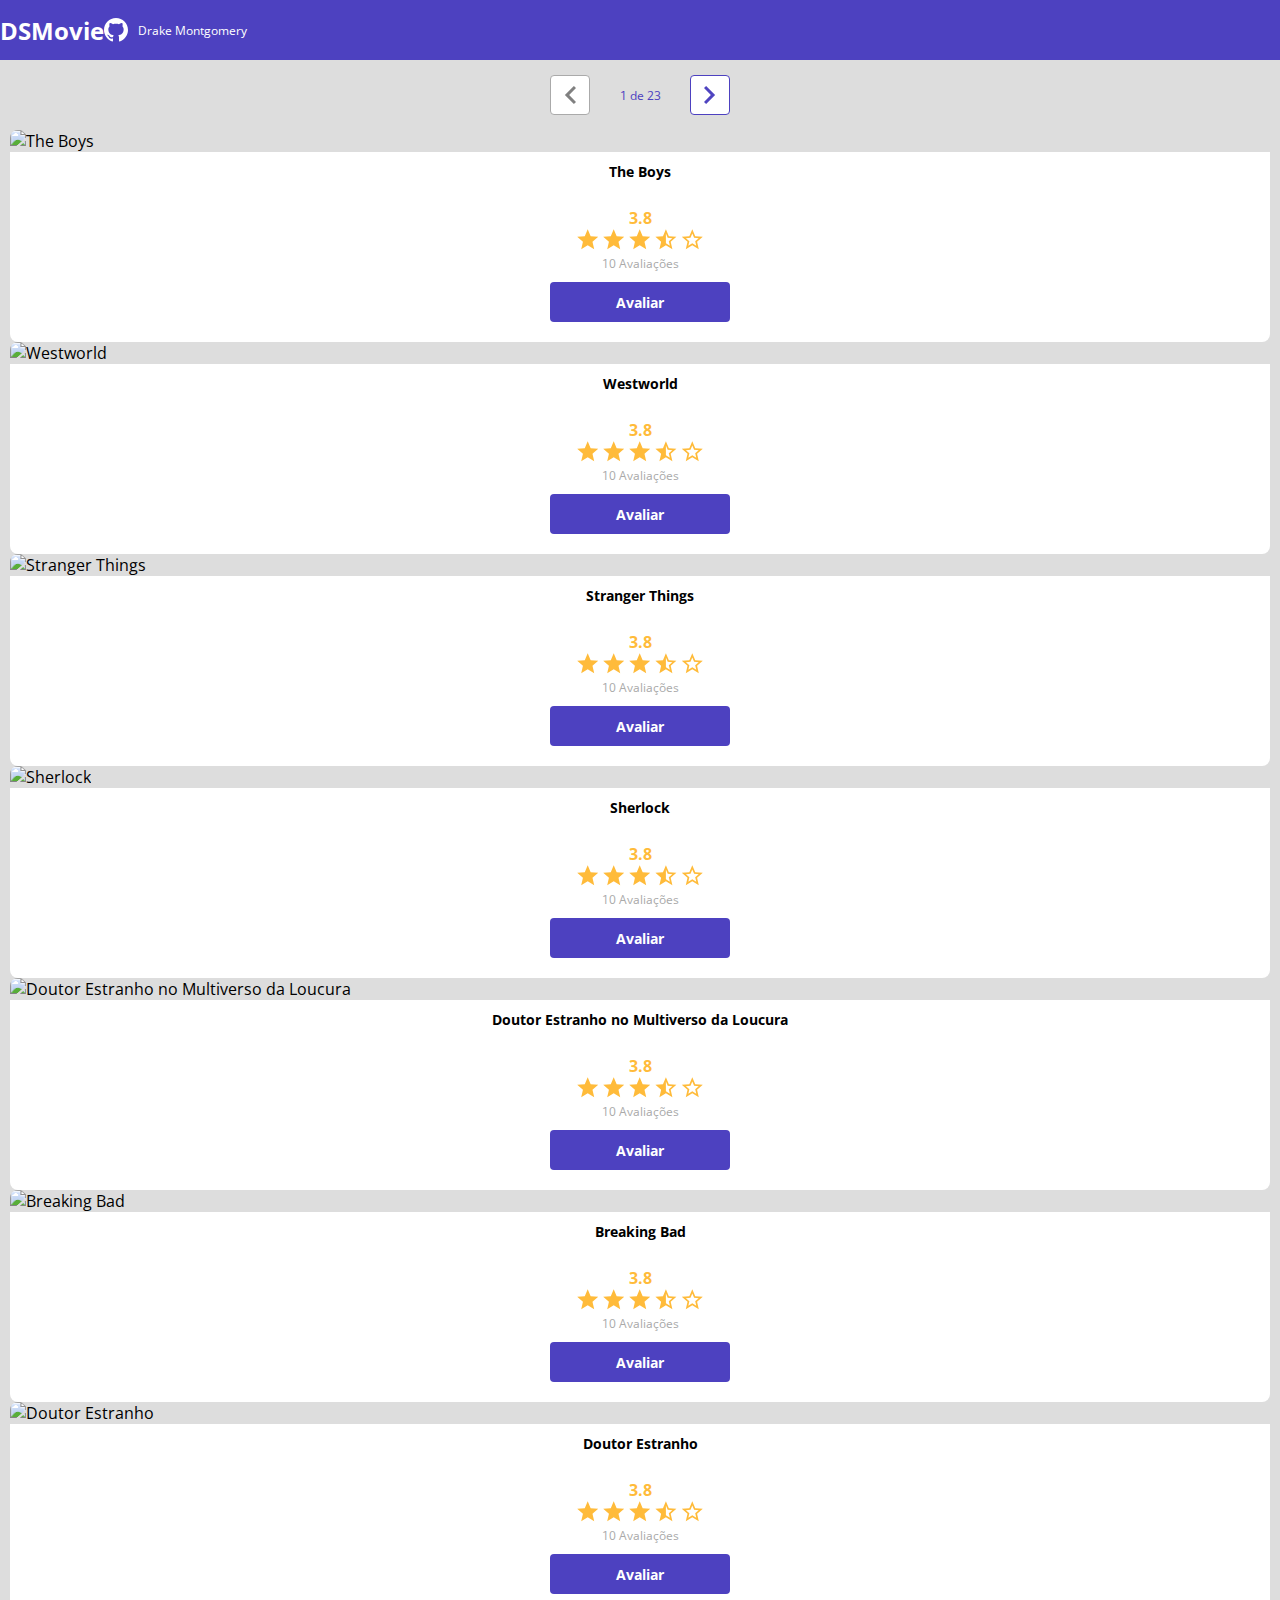
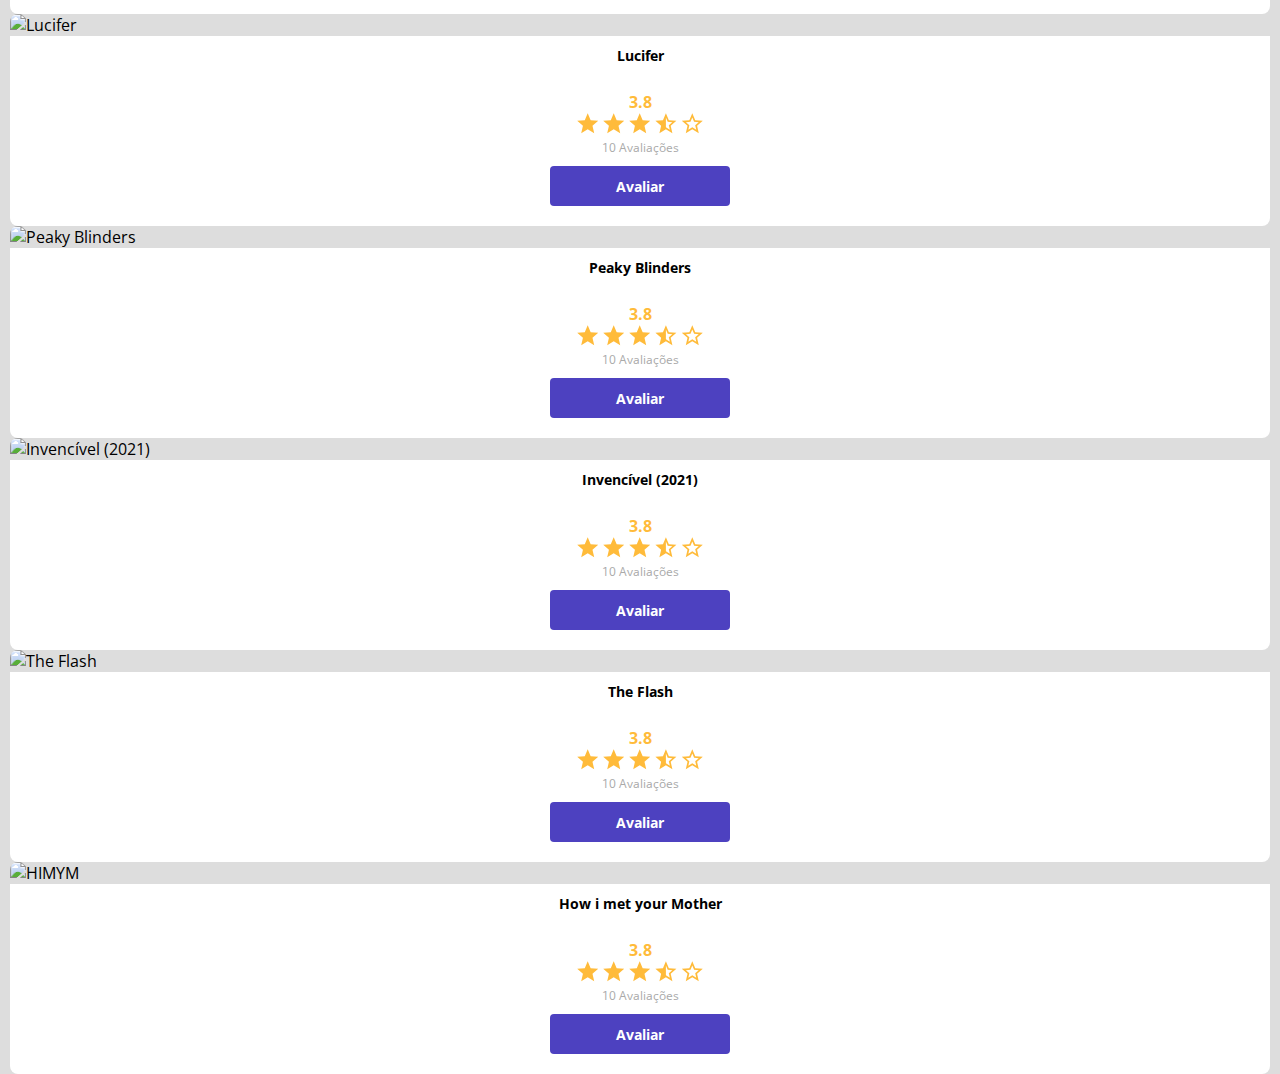
==== commit 02d739a2: "Series e filmes" ====
--- a/Index.html
+++ b/Index.html
@@ -128,164 +128,163 @@
 
                 <div class="col-sm-6 col-lg-4 col-x1-3 mb-3">
                     <div class="dsmovie-card">
-                        <img src="https://www.themoviedb.org/t/p/w533_and_h300_bestv2/mGVrXeIjyecj6TKmwPVpHlscEmw.jpg"
-                            alt="The Boys" />
-                        <div class="dsmovie-card-description">
-                            <h3>The Boys</h3>
-                            <div class="dsmovie-card-description-bottom">
-                                <h4>3.8</h4>
-                                <div>
-                                    <img src="img/Full-star.svg" alt="full-star">
-                                    <img src="img/Full-star.svg" alt="full-star">
-                                    <img src="img/Full-star.svg" alt="full-star">
-                                    <img src="img/Half-star.svg" alt="half-star">
-                                    <img src="img/empty-star.svg" alt="empty-star">
-                                </div>
-                                <p>10 Avaliações</p>
-                                <a class="dsmovie-btn" href="form.html">Avaliar</a>
-                            </div>
-                        </div>
-                    </div>
-                </div>
-
-                <div class="col-sm-6 col-lg-4 col-x1-3 mb-3">
-                    <div class="dsmovie-card">
-                        <img src="https://www.themoviedb.org/t/p/w533_and_h300_bestv2/mGVrXeIjyecj6TKmwPVpHlscEmw.jpg"
-                            alt="The Boys" />
-                        <div class="dsmovie-card-description">
-                            <h3>The Boys</h3>
-                            <div class="dsmovie-card-description-bottom">
-                                <h4>3.8</h4>
-                                <div>
-                                    <img src="img/Full-star.svg" alt="full-star">
-                                    <img src="img/Full-star.svg" alt="full-star">
-                                    <img src="img/Full-star.svg" alt="full-star">
-                                    <img src="img/Half-star.svg" alt="half-star">
-                                    <img src="img/empty-star.svg" alt="empty-star">
-                                </div>
-                                <p>10 Avaliações</p>
-                                <a class="dsmovie-btn" href="form.html">Avaliar</a>
-                            </div>
-                        </div>
-                    </div>
-                </div>
-
-                <div class="col-sm-6 col-lg-4 col-x1-3 mb-3">
-                    <div class="dsmovie-card">
-                        <img src="https://www.themoviedb.org/t/p/w533_and_h300_bestv2/mGVrXeIjyecj6TKmwPVpHlscEmw.jpg"
-                            alt="The Boys" />
-                        <div class="dsmovie-card-description">
-                            <h3>The Boys</h3>
-                            <div class="dsmovie-card-description-bottom">
-                                <h4>3.8</h4>
-                                <div>
-                                    <img src="img/Full-star.svg" alt="full-star">
-                                    <img src="img/Full-star.svg" alt="full-star">
-                                    <img src="img/Full-star.svg" alt="full-star">
-                                    <img src="img/Half-star.svg" alt="half-star">
-                                    <img src="img/empty-star.svg" alt="empty-star">
-                                </div>
-                                <p>10 Avaliações</p>
-                                <a class="dsmovie-btn" href="form.html">Avaliar</a>
-                            </div>
-                        </div>
-                    </div>
-                </div>
-
-                <div class="col-sm-6 col-lg-4 col-x1-3 mb-3">
-                    <div class="dsmovie-card">
-                        <img src="https://www.themoviedb.org/t/p/w533_and_h300_bestv2/mGVrXeIjyecj6TKmwPVpHlscEmw.jpg"
-                            alt="The Boys" />
-                        <div class="dsmovie-card-description">
-                            <h3>The Boys</h3>
-                            <div class="dsmovie-card-description-bottom">
-                                <h4>3.8</h4>
-                                <div>
-                                    <img src="img/Full-star.svg" alt="full-star">
-                                    <img src="img/Full-star.svg" alt="full-star">
-                                    <img src="img/Full-star.svg" alt="full-star">
-                                    <img src="img/Half-star.svg" alt="half-star">
-                                    <img src="img/empty-star.svg" alt="empty-star">
-                                </div>
-                                <p>10 Avaliações</p>
-                                <a class="dsmovie-btn" href="form.html">Avaliar</a>
-                            </div>
-                        </div>
-                    </div>
-                </div>
-
-                <div class="col-sm-6 col-lg-4 col-x1-3 mb-3">
-                    <div class="dsmovie-card">
-                        <img src="https://www.themoviedb.org/t/p/w533_and_h300_bestv2/mGVrXeIjyecj6TKmwPVpHlscEmw.jpg"
-                            alt="The Boys" />
-                        <div class="dsmovie-card-description">
-                            <h3>The Boys</h3>
-                            <div class="dsmovie-card-description-bottom">
-                                <h4>3.8</h4>
-                                <div>
-                                    <img src="img/Full-star.svg" alt="full-star">
-                                    <img src="img/Full-star.svg" alt="full-star">
-                                    <img src="img/Full-star.svg" alt="full-star">
-                                    <img src="img/Half-star.svg" alt="half-star">
-                                    <img src="img/empty-star.svg" alt="empty-star">
-                                </div>
-                                <p>10 Avaliações</p>
-                                <a class="dsmovie-btn" href="form.html">Avaliar</a>
-                            </div>
-                        </div>
-                    </div>
-                </div>
-
-                <div class="col-sm-6 col-lg-4 col-x1-3 mb-3">
-                    <div class="dsmovie-card">
-                        <img src="https://www.themoviedb.org/t/p/w533_and_h300_bestv2/mGVrXeIjyecj6TKmwPVpHlscEmw.jpg"
-                            alt="The Boys" />
-                        <div class="dsmovie-card-description">
-                            <h3>The Boys</h3>
-                            <div class="dsmovie-card-description-bottom">
-                                <h4>3.8</h4>
-                                <div>
-                                    <img src="img/Full-star.svg" alt="full-star">
-                                    <img src="img/Full-star.svg" alt="full-star">
-                                    <img src="img/Full-star.svg" alt="full-star">
-                                    <img src="img/Half-star.svg" alt="half-star">
-                                    <img src="img/empty-star.svg" alt="empty-star">
-                                </div>
-                                <p>10 Avaliações</p>
-                                <a class="dsmovie-btn" href="form.html">Avaliar</a>
-                            </div>
-                        </div>
-                    </div>
-                </div>
-
-                <div class="col-sm-6 col-lg-4 col-x1-3 mb-3">
-                    <div class="dsmovie-card">
-                        <img src="https://www.themoviedb.org/t/p/w533_and_h300_bestv2/mGVrXeIjyecj6TKmwPVpHlscEmw.jpg"
-                            alt="The Boys" />
-                        <div class="dsmovie-card-description">
-                            <h3>The Boys</h3>
-                            <div class="dsmovie-card-description-bottom">
-                                <h4>3.8</h4>
-                                <div>
-                                    <img src="img/Full-star.svg" alt="full-star">
-                                    <img src="img/Full-star.svg" alt="full-star">
-                                    <img src="img/Full-star.svg" alt="full-star">
-                                    <img src="img/Half-star.svg" alt="half-star">
-                                    <img src="img/empty-star.svg" alt="empty-star">
-                                </div>
-                                <p>10 Avaliações</p>
-                                <a class="dsmovie-btn" href="form.html">Avaliar</a>
-                            </div>
-                        </div>
-                    </div>
-                </div>
-
-                <div class="col-sm-6 col-lg-4 col-x1-3 mb-3">
-                    <div class="dsmovie-card">
-                        <img src="https://www.themoviedb.org/t/p/w533_and_h300_bestv2/mGVrXeIjyecj6TKmwPVpHlscEmw.jpg"
-                            alt="The Boys" />
-                        <div class="dsmovie-card-description">
-                            <h3>The Boys</h3>
+                        <img src="https://www.themoviedb.org/t/p/w533_and_h300_bestv2/ndCSoasjIZAMMDIuMxuGnNWu4DU.jpg"
+                            alt="Doutor Estranho no Multiverso da Loucura" />
+                        <div class="dsmovie-card-description">
+                            <h3>Doutor Estranho no Multiverso da Loucura</h3>
+                            <div class="dsmovie-card-description-bottom">
+                                <h4>3.8</h4>
+                                <div>
+                                    <img src="img/Full-star.svg" alt="full-star">
+                                    <img src="img/Full-star.svg" alt="full-star">
+                                    <img src="img/Full-star.svg" alt="full-star">
+                                    <img src="img/Half-star.svg" alt="half-star">
+                                    <img src="img/empty-star.svg" alt="empty-star">
+                                </div>
+                                <p>10 Avaliações</p>
+                                <a class="dsmovie-btn" href="form.html">Avaliar</a>
+                            </div>
+                        </div>
+                    </div>
+                </div>
+
+                <div class="col-sm-6 col-lg-4 col-x1-3 mb-3">
+                    <div class="dsmovie-card">
+                        <img src="https://www.themoviedb.org/t/p/w533_and_h300_bestv2/84XPpjGvxNyExjSuLQe0SzioErt.jpg" alt="Breaking Bad" />
+                        <div class="dsmovie-card-description">
+                            <h3>Breaking Bad</h3>
+                            <div class="dsmovie-card-description-bottom">
+                                <h4>3.8</h4>
+                                <div>
+                                    <img src="img/Full-star.svg" alt="full-star">
+                                    <img src="img/Full-star.svg" alt="full-star">
+                                    <img src="img/Full-star.svg" alt="full-star">
+                                    <img src="img/Half-star.svg" alt="half-star">
+                                    <img src="img/empty-star.svg" alt="empty-star">
+                                </div>
+                                <p>10 Avaliações</p>
+                                <a class="dsmovie-btn" href="form.html">Avaliar</a>
+                            </div>
+                        </div>
+                    </div>
+                </div>
+
+                <div class="col-sm-6 col-lg-4 col-x1-3 mb-3">
+                    <div class="dsmovie-card">
+                        <img src="https://www.themoviedb.org/t/p/w533_and_h300_bestv2/eQN31P4IEhyp6NkdccvppJnyuJ4.jpg"
+                            alt="Doutor Estranho" />
+                        <div class="dsmovie-card-description">
+                            <h3>Doutor Estranho</h3>
+                            <div class="dsmovie-card-description-bottom">
+                                <h4>3.8</h4>
+                                <div>
+                                    <img src="img/Full-star.svg" alt="full-star">
+                                    <img src="img/Full-star.svg" alt="full-star">
+                                    <img src="img/Full-star.svg" alt="full-star">
+                                    <img src="img/Half-star.svg" alt="half-star">
+                                    <img src="img/empty-star.svg" alt="empty-star">
+                                </div>
+                                <p>10 Avaliações</p>
+                                <a class="dsmovie-btn" href="form.html">Avaliar</a>
+                            </div>
+                        </div>
+                    </div>
+                </div>
+
+                <div class="col-sm-6 col-lg-4 col-x1-3 mb-3">
+                    <div class="dsmovie-card">
+                        <img src="https://www.themoviedb.org/t/p/w533_and_h300_bestv2/ccaZ3yyyC6rcMAQrlLZ51FpahNO.jpg"
+                            alt="Lucifer" />
+                        <div class="dsmovie-card-description">
+                            <h3>Lucifer</h3>
+                            <div class="dsmovie-card-description-bottom">
+                                <h4>3.8</h4>
+                                <div>
+                                    <img src="img/Full-star.svg" alt="full-star">
+                                    <img src="img/Full-star.svg" alt="full-star">
+                                    <img src="img/Full-star.svg" alt="full-star">
+                                    <img src="img/Half-star.svg" alt="half-star">
+                                    <img src="img/empty-star.svg" alt="empty-star">
+                                </div>
+                                <p>10 Avaliações</p>
+                                <a class="dsmovie-btn" href="form.html">Avaliar</a>
+                            </div>
+                        </div>
+                    </div>
+                </div>
+
+                <div class="col-sm-6 col-lg-4 col-x1-3 mb-3">
+                    <div class="dsmovie-card">
+                        <img src="https://www.themoviedb.org/t/p/w533_and_h300_bestv2/wiE9doxiLwq3WCGamDIOb2PqBqc.jpg"
+                            alt="Peaky Blinders" />
+                        <div class="dsmovie-card-description">
+                            <h3>Peaky Blinders</h3>
+                            <div class="dsmovie-card-description-bottom">
+                                <h4>3.8</h4>
+                                <div>
+                                    <img src="img/Full-star.svg" alt="full-star">
+                                    <img src="img/Full-star.svg" alt="full-star">
+                                    <img src="img/Full-star.svg" alt="full-star">
+                                    <img src="img/Half-star.svg" alt="half-star">
+                                    <img src="img/empty-star.svg" alt="empty-star">
+                                </div>
+                                <p>10 Avaliações</p>
+                                <a class="dsmovie-btn" href="form.html">Avaliar</a>
+                            </div>
+                        </div>
+                    </div>
+                </div>
+
+                <div class="col-sm-6 col-lg-4 col-x1-3 mb-3">
+                    <div class="dsmovie-card">
+                        <img src="https://www.themoviedb.org/t/p/w533_and_h300_bestv2/6UH52Fmau8RPsMAbQbjwN3wJSCj.jpg"
+                            alt="Invencível (2021)" />
+                        <div class="dsmovie-card-description">
+                            <h3>Invencível (2021)</h3>
+                            <div class="dsmovie-card-description-bottom">
+                                <h4>3.8</h4>
+                                <div>
+                                    <img src="img/Full-star.svg" alt="full-star">
+                                    <img src="img/Full-star.svg" alt="full-star">
+                                    <img src="img/Full-star.svg" alt="full-star">
+                                    <img src="img/Half-star.svg" alt="half-star">
+                                    <img src="img/empty-star.svg" alt="empty-star">
+                                </div>
+                                <p>10 Avaliações</p>
+                                <a class="dsmovie-btn" href="form.html">Avaliar</a>
+                            </div>
+                        </div>
+                    </div>
+                </div>
+
+                <div class="col-sm-6 col-lg-4 col-x1-3 mb-3">
+                    <div class="dsmovie-card">
+                        <img src="https://www.themoviedb.org/t/p/w500_and_h282_face/9Jmd1OumCjaXDkpllbSGi2EpJvl.jpg"
+                            alt="The Flash" />
+                        <div class="dsmovie-card-description">
+                            <h3>The Flash</h3>
+                            <div class="dsmovie-card-description-bottom">
+                                <h4>3.8</h4>
+                                <div>
+                                    <img src="img/Full-star.svg" alt="full-star">
+                                    <img src="img/Full-star.svg" alt="full-star">
+                                    <img src="img/Full-star.svg" alt="full-star">
+                                    <img src="img/Half-star.svg" alt="half-star">
+                                    <img src="img/empty-star.svg" alt="empty-star">
+                                </div>
+                                <p>10 Avaliações</p>
+                                <a class="dsmovie-btn" href="form.html">Avaliar</a>
+                            </div>
+                        </div>
+                    </div>
+                </div>
+
+                <div class="col-sm-6 col-lg-4 col-x1-3 mb-3">
+                    <div class="dsmovie-card">
+                        <img src="https://www.themoviedb.org/t/p/w500_and_h282_face/z6QTWPMvUlFdlO5x7SZIRbHcnoA.jpg"
+                            alt="HIMYM" />
+                        <div class="dsmovie-card-description">
+                            <h3>How i met your Mother</h3>
                             <div class="dsmovie-card-description-bottom">
                                 <h4>3.8</h4>
                                 <div>
--- a/styles.css
+++ b/styles.css
@@ -211,7 +211,7 @@
 }
 
 .dsmovie-pagination-box button:disabled img {
-    filter: unset;
+    filter: contrast(0);
 }
 
 .dsmovie-flip-horizontal {
--- a/styles.css
+++ b/styles.css
@@ -211,7 +211,7 @@
 }
 
 .dsmovie-pagination-box button:disabled img {
-    filter: unset;
+    filter: contrast(0);
 }
 
 .dsmovie-flip-horizontal {
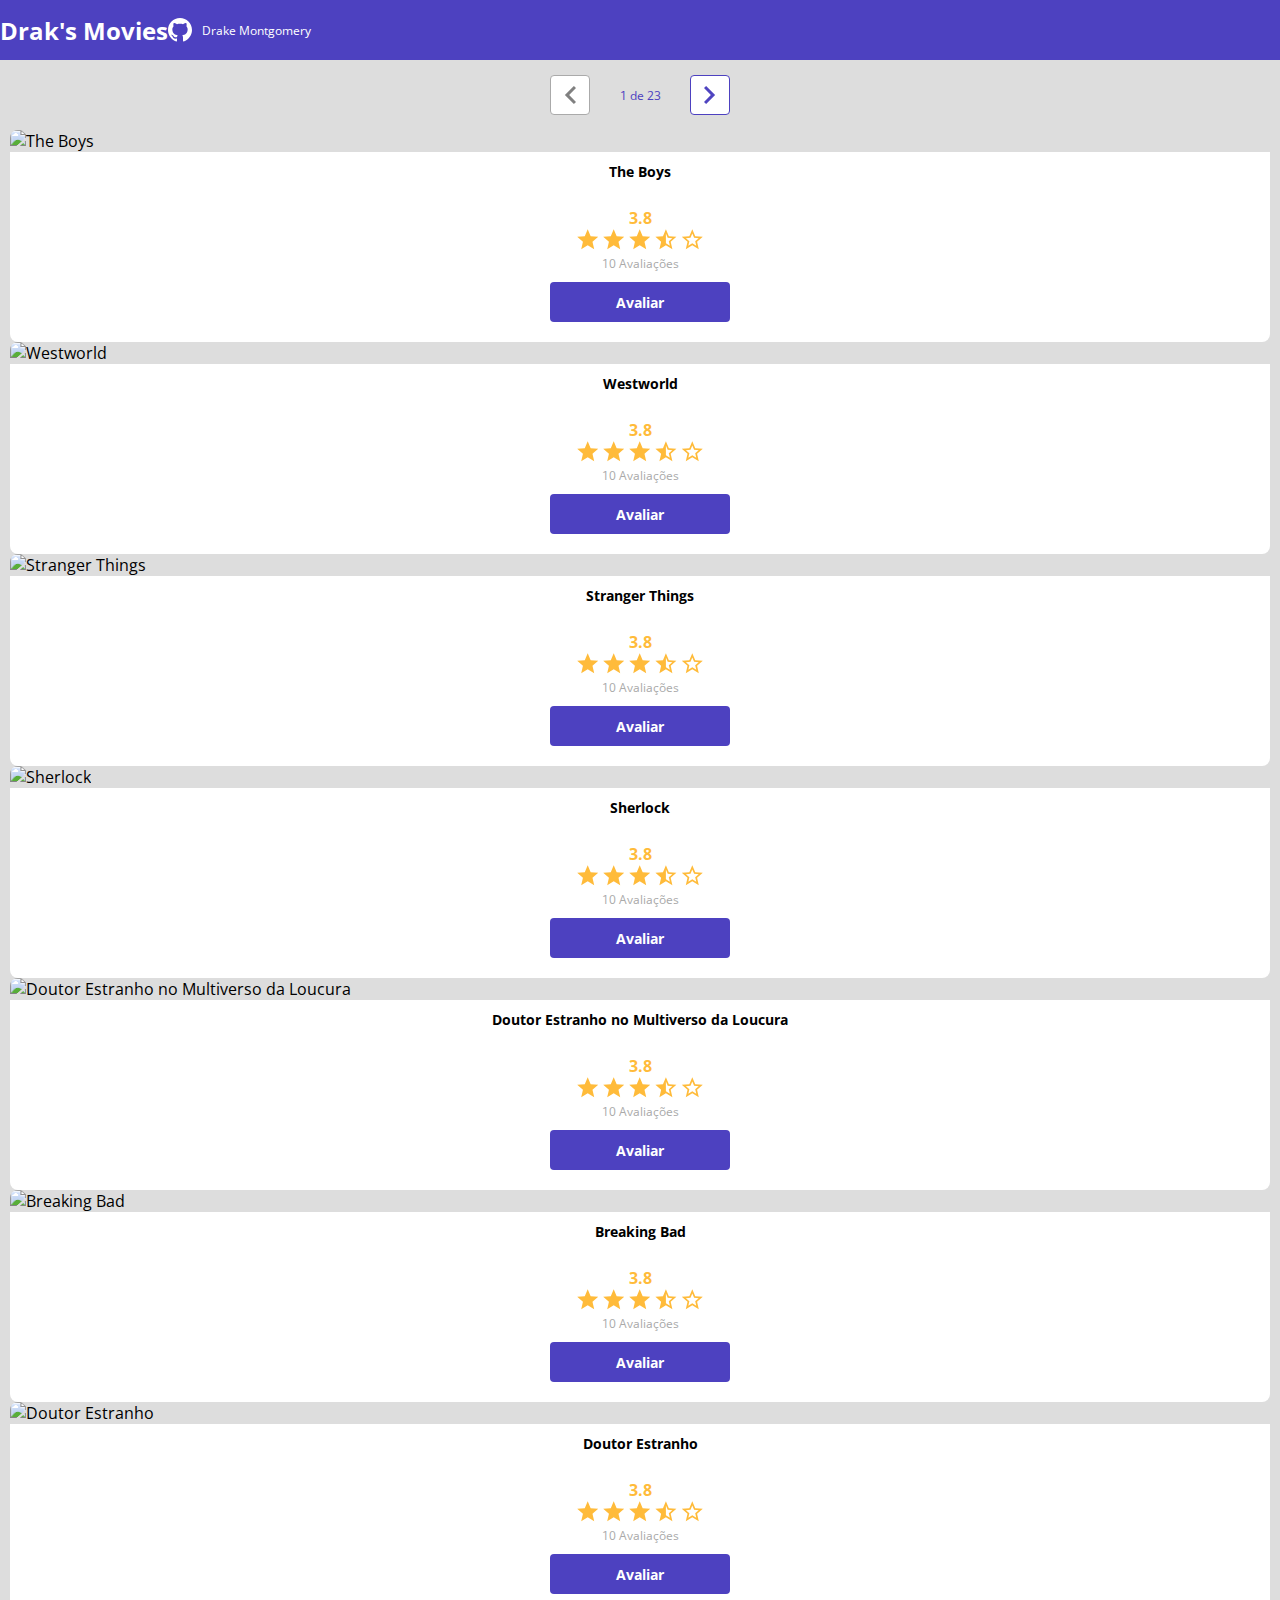
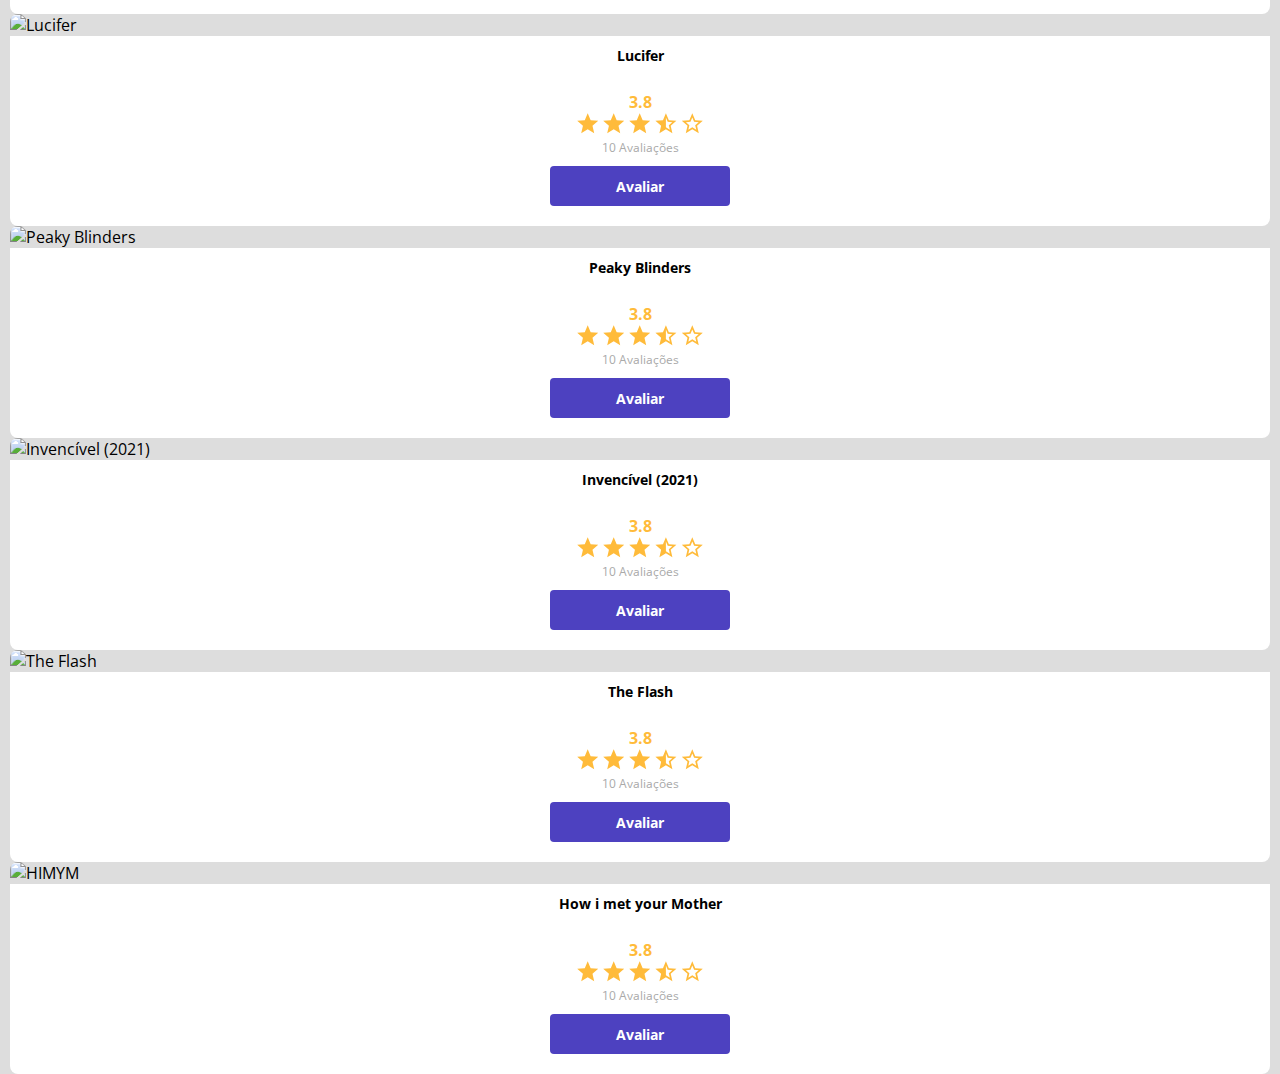
==== commit 89544c79: "Update Index.html" ====
--- a/Index.html
+++ b/Index.html
@@ -14,7 +14,7 @@
 <body>
     <header>
         <nav class="container">
-            <h1>DSMovie</h1>
+            <h1>Drak's Movies</h1>
             <div class="dsmovie-contact-container">
                 <img src="img/Github.svg" alt="Github icon" />
                 <a href="https://github.com/Drake-Montgomery">Drake Montgomery</a>
@@ -618,4 +618,4 @@
     </div>
 </body>
 
-</html> +</html> 
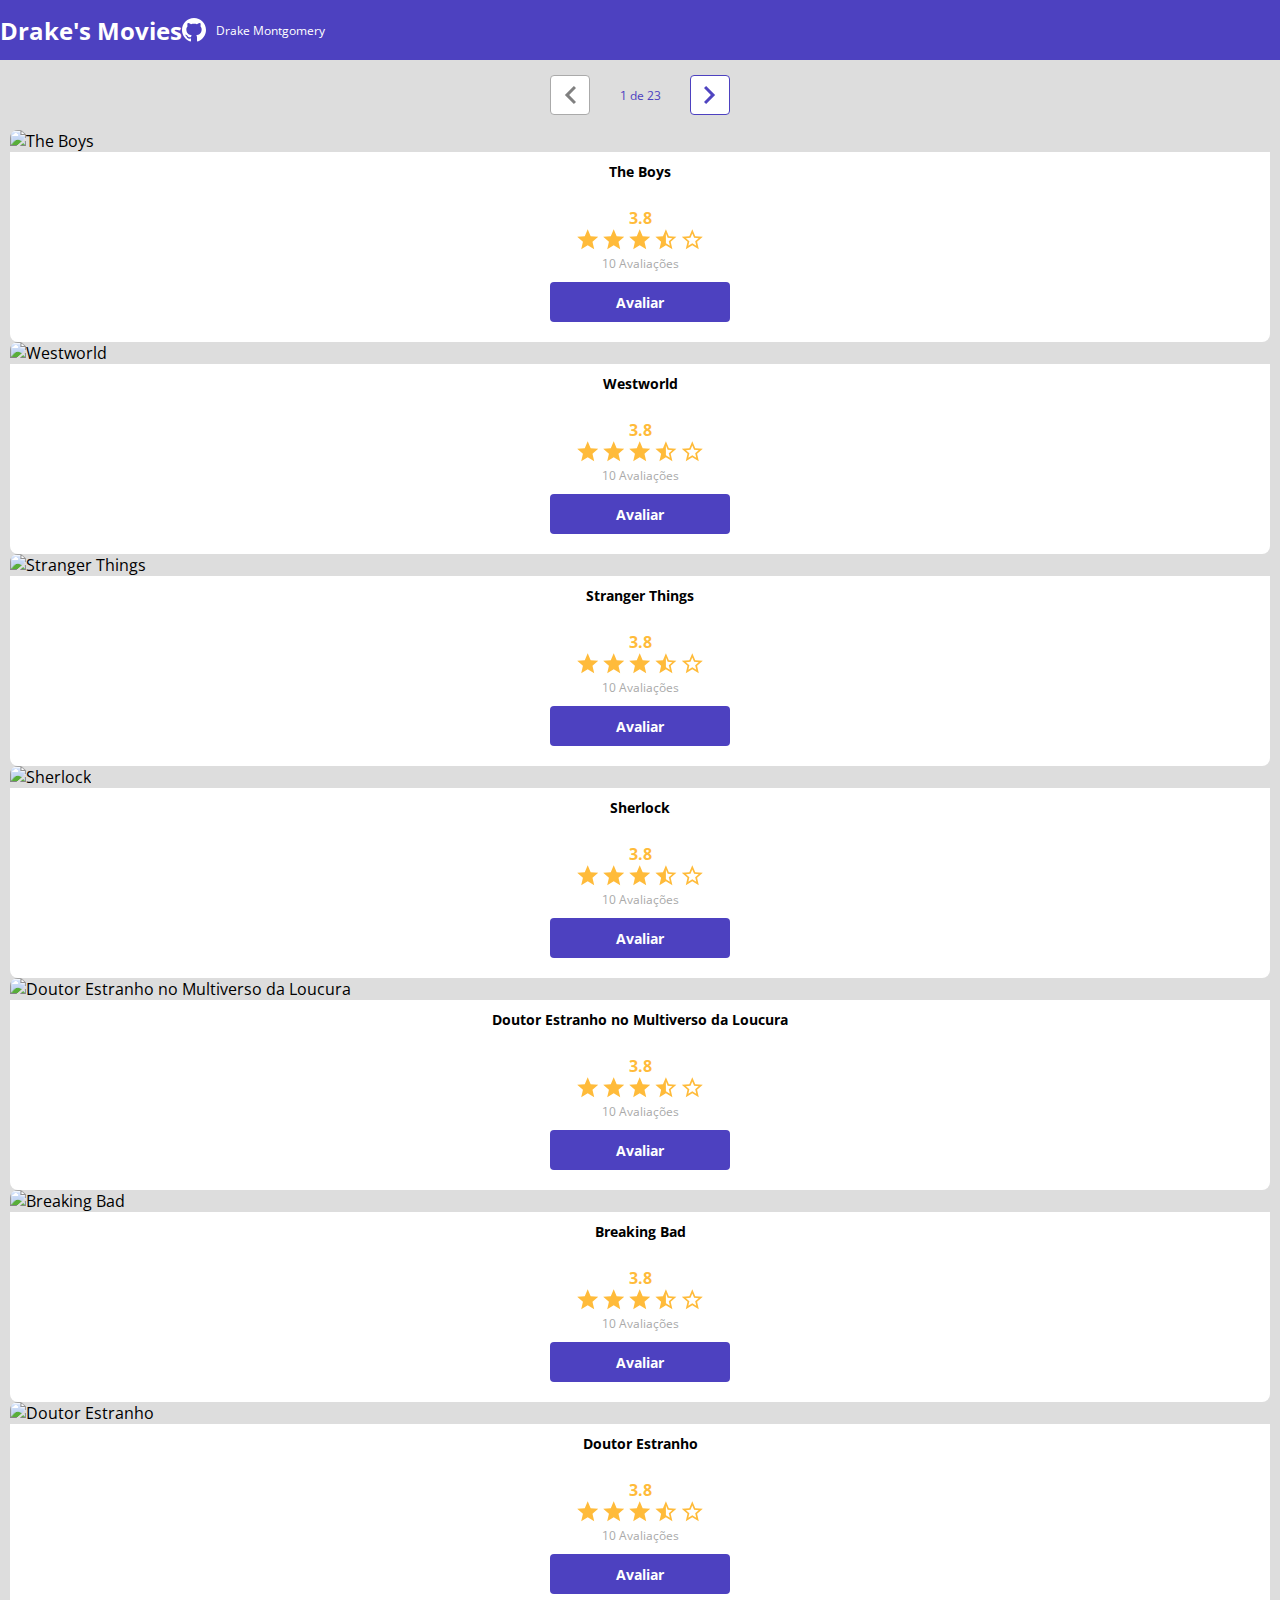
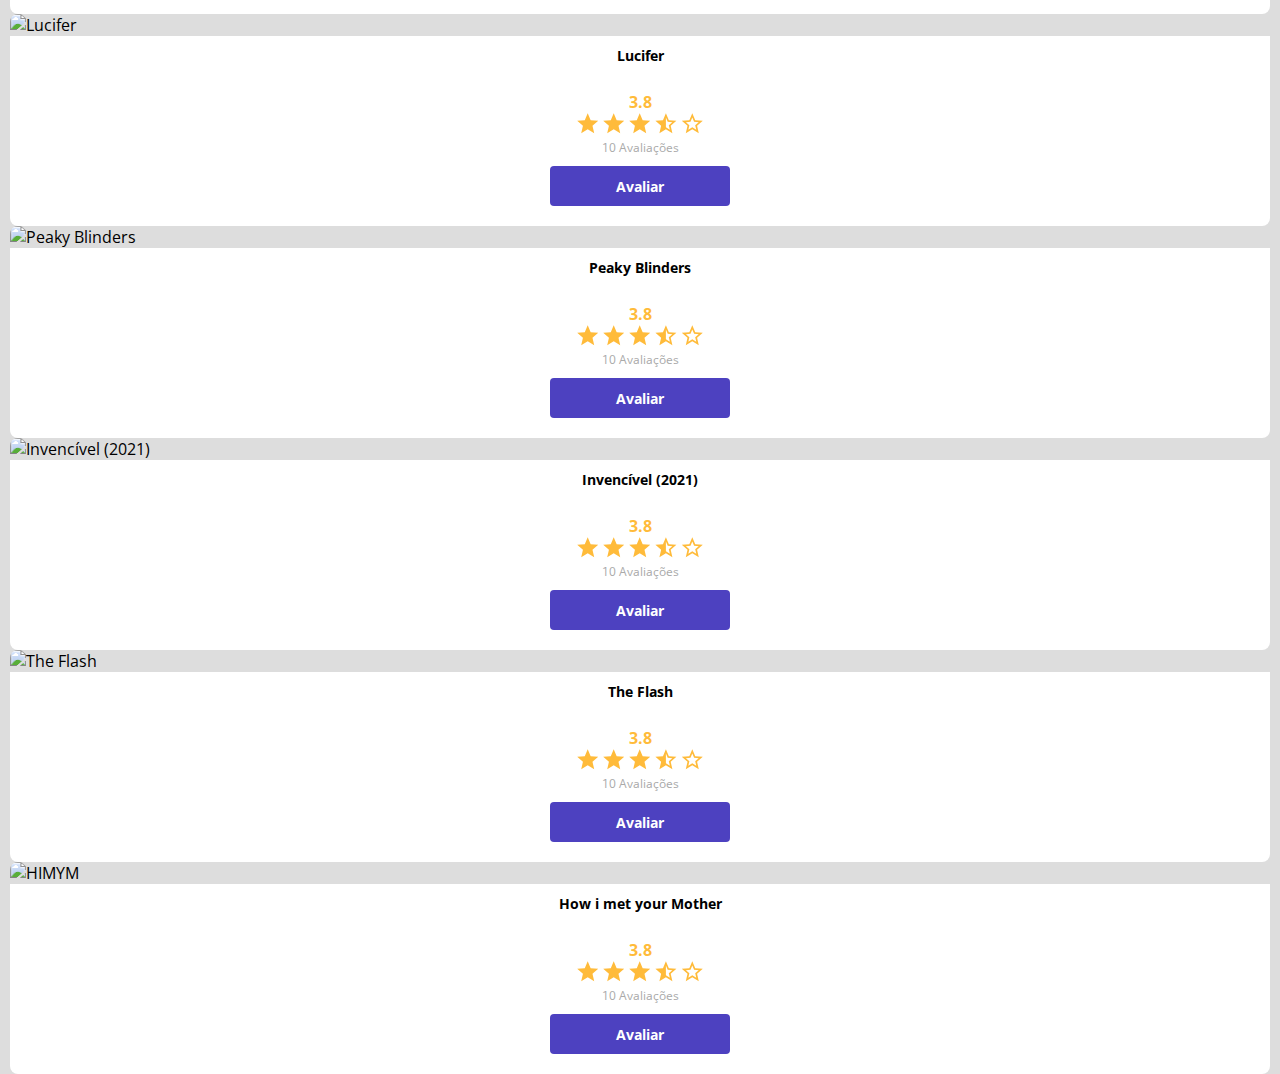
==== commit 5b7d2f97: "Update Index.html" ====
--- a/Index.html
+++ b/Index.html
@@ -14,7 +14,7 @@
 <body>
     <header>
         <nav class="container">
-            <h1>Drak's Movies</h1>
+            <h1>Drake's Movies</h1>
             <div class="dsmovie-contact-container">
                 <img src="img/Github.svg" alt="Github icon" />
                 <a href="https://github.com/Drake-Montgomery">Drake Montgomery</a>
